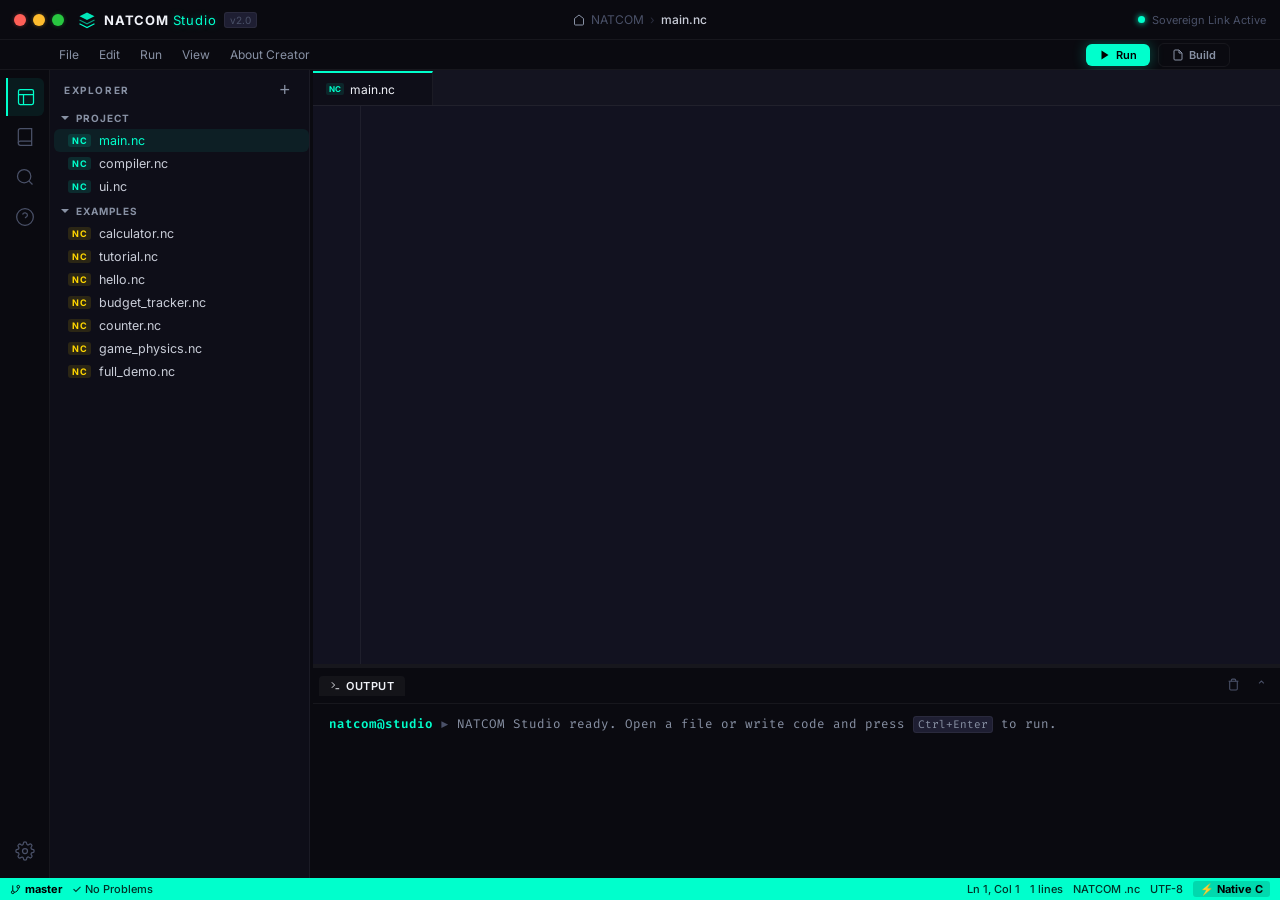
==== ui/index.html @ a671ecda "feat: bootstrapped IDE JS logic into ui.nc and moved error area to lower bottom" ====
<!DOCTYPE html>
<html lang="en">
<head>
    <meta charset="UTF-8">
    <meta name="viewport" content="width=device-width, initial-scale=1.0">
    <title>NATCOM Studio — Sovereign IDE</title>
    <link rel="preconnect" href="https://fonts.googleapis.com">
    <link href="https://fonts.googleapis.com/css2?family=Inter:wght@300;400;500;600;700;800&family=Fira+Code:wght@300;400;500;600&display=swap" rel="stylesheet">
    <link rel="stylesheet" href="style.css">
</head>
<body>

<!-- TITLE BAR -->
<div class="titlebar">
    <div class="titlebar-left">
        <div class="traffic-lights">
            <span class="tl tl-red"></span>
            <span class="tl tl-yellow"></span>
            <span class="tl tl-green"></span>
        </div>
        <div class="app-brand">
            <svg width="18" height="18" viewBox="0 0 24 24" fill="none">
                <path d="M12 2L2 7L12 12L22 7L12 2Z" fill="#00ffcc" opacity="0.9"/>
                <path d="M2 17L12 22L22 17" stroke="#00ffcc" stroke-width="1.5" fill="none"/>
                <path d="M2 12L12 17L22 12" stroke="#00ffcc" stroke-width="1.5" fill="none" opacity="0.6"/>
            </svg>
            <span class="brand-name">NATCOM <span class="brand-studio">Studio</span></span>
            <span class="brand-version">v2.0</span>
        </div>
    </div>
    <div class="titlebar-center">
        <div class="breadcrumb">
            <svg width="12" height="12" viewBox="0 0 24 24" fill="none" stroke="currentColor" stroke-width="2"><path d="M3 9l9-7 9 7v11a2 2 0 0 1-2 2H5a2 2 0 0 1-2-2z"/></svg>
            <span class="bc-root">NATCOM</span>
            <span class="bc-sep">›</span>
            <span class="bc-file" id="breadcrumb-file">main.nc</span>
        </div>
    </div>
    <div class="titlebar-right">
        <div class="sovereign-status">
            <div class="pulse-dot"></div>
            <span>Sovereign Link Active</span>
        </div>
    </div>
</div>

<!-- MENU BAR -->
<div class="menubar">
    <div class="menubar-left">
        <button class="menu-item" onclick="newFile()">File</button>
        <button class="menu-item">Edit</button>
        <button class="menu-item" onclick="runCode()">Run</button>
        <button class="menu-item">View</button>
        <button class="menu-item" onclick="window.open('about.html','_blank')">About Creator</button>
    </div>
    <div class="menubar-actions">
        <div class="error-badge" id="errorBadge" style="display:none">
            <svg width="12" height="12" viewBox="0 0 24 24" fill="#ff6b6b"><path d="M12 2L1 21h22L12 2zm0 3.5L20.5 19h-17L12 5.5zM11 10v4h2v-4h-2zm0 6v2h2v-2h-2z"/></svg>
            <span id="errorCount">0 errors</span>
        </div>
        <button class="run-btn" onclick="runCode()" id="runBtn">
            <svg width="12" height="12" viewBox="0 0 24 24" fill="currentColor"><path d="M5 3L19 12L5 21V3Z"/></svg>
            Run
        </button>
        <button class="build-btn" onclick="buildCode()" id="buildBtn">
            <svg width="12" height="12" viewBox="0 0 24 24" fill="none" stroke="currentColor" stroke-width="2"><path d="M14 2H6a2 2 0 0 0-2 2v16a2 2 0 0 0 2 2h12a2 2 0 0 0 2-2V8z"/><polyline points="14 2 14 8 20 8"/></svg>
            Build
        </button>
    </div>
</div>

<!-- MAIN LAYOUT -->
<div class="ide-layout">

    <!-- ACTIVITY BAR -->
    <div class="activity-bar">
        <button class="activity-btn active" id="act-explorer" onclick="switchActivity('explorer')" title="Explorer (Ctrl+B)">
            <svg width="20" height="20" viewBox="0 0 24 24" fill="none" stroke="currentColor" stroke-width="1.5"><rect x="3" y="3" width="18" height="18" rx="2"/><path d="M3 9h18M9 21V9"/></svg>
        </button>
        <button class="activity-btn" id="act-examples" onclick="switchActivity('examples')" title="Examples">
            <svg width="20" height="20" viewBox="0 0 24 24" fill="none" stroke="currentColor" stroke-width="1.5"><path d="M4 19.5A2.5 2.5 0 0 1 6.5 17H20"/><path d="M6.5 2H20v20H6.5A2.5 2.5 0 0 1 4 19.5v-15A2.5 2.5 0 0 1 6.5 2z"/></svg>
        </button>
        <button class="activity-btn" id="act-search" onclick="switchActivity('search')" title="Search">
            <svg width="20" height="20" viewBox="0 0 24 24" fill="none" stroke="currentColor" stroke-width="1.5"><circle cx="11" cy="11" r="8"/><path d="m21 21-4.35-4.35"/></svg>
        </button>
        <button class="activity-btn" id="act-cheatsheet" onclick="switchActivity('cheatsheet')" title="Language Reference">
            <svg width="20" height="20" viewBox="0 0 24 24" fill="none" stroke="currentColor" stroke-width="1.5"><circle cx="12" cy="12" r="10"/><path d="M9.09 9a3 3 0 0 1 5.83 1c0 2-3 3-3 3"/><line x1="12" y1="17" x2="12.01" y2="17"/></svg>
        </button>
        <div class="activity-spacer"></div>
        <button class="activity-btn" id="act-settings" onclick="switchActivity('settings')" title="Settings">
            <svg width="20" height="20" viewBox="0 0 24 24" fill="none" stroke="currentColor" stroke-width="1.5"><circle cx="12" cy="12" r="3"/><path d="M19.4 15a1.65 1.65 0 0 0 .33 1.82l.06.06a2 2 0 0 1-2.83 2.83l-.06-.06a1.65 1.65 0 0 0-1.82-.33 1.65 1.65 0 0 0-1 1.51V21a2 2 0 0 1-4 0v-.09A1.65 1.65 0 0 0 9 19.4a1.65 1.65 0 0 0-1.82.33l-.06.06a2 2 0 0 1-2.83-2.83l.06-.06A1.65 1.65 0 0 0 4.68 15a1.65 1.65 0 0 0-1.51-1H3a2 2 0 0 1 0-4h.09A1.65 1.65 0 0 0 4.6 9a1.65 1.65 0 0 0-.33-1.82l-.06-.06a2 2 0 0 1 2.83-2.83l.06.06A1.65 1.65 0 0 0 9 4.68a1.65 1.65 0 0 0 1-1.51V3a2 2 0 0 1 4 0v.09a1.65 1.65 0 0 0 1 1.51 1.65 1.65 0 0 0 1.82-.33l.06-.06a2 2 0 0 1 2.83 2.83l-.06.06A1.65 1.65 0 0 0 19.4 9a1.65 1.65 0 0 0 1.51 1H21a2 2 0 0 1 0 4h-.09a1.65 1.65 0 0 0-1.51 1z"/></svg>
        </button>
    </div>

    <!-- SIDEBAR -->
    <div class="sidebar" id="sidebar">

        <!-- EXPLORER -->
        <div class="panel active" id="panel-explorer">
            <div class="panel-header">
                <span>EXPLORER</span>
                <button class="panel-action" onclick="newFile()" title="New File">+</button>
            </div>
            <div class="file-tree">
                <div class="tree-section">
                    <div class="tree-section-header expanded" onclick="toggleSection(this)">
                        <svg class="chevron" width="10" height="10" viewBox="0 0 10 10" fill="currentColor"><path d="M3 1L7 5L3 9V1Z"/></svg>
                        PROJECT
                    </div>
                    <div class="tree-items" id="project-items">
                        <div class="tree-item active" onclick="loadBuiltin('main')" id="fi-main">
                            <span class="fi-icon nc-icon">NC</span> main.nc
                        </div>
                        <div class="tree-item" onclick="loadBuiltin('compiler')" id="fi-compiler">
                            <span class="fi-icon nc-icon">NC</span> compiler.nc
                        </div>
                        <div class="tree-item" onclick="loadBuiltin('ui')" id="fi-ui">
                            <span class="fi-icon nc-icon">NC</span> ui.nc
                        </div>
                    </div>
                </div>
                <div class="tree-section">
                    <div class="tree-section-header expanded" onclick="toggleSection(this)">
                        <svg class="chevron" width="10" height="10" viewBox="0 0 10 10" fill="currentColor"><path d="M3 1L7 5L3 9V1Z"/></svg>
                        EXAMPLES
                    </div>
                    <div class="tree-items">
                        <div class="tree-item" onclick="loadBuiltin('calculator')" id="fi-calculator">
                            <span class="fi-icon ex-icon">NC</span> calculator.nc
                        </div>
                        <div class="tree-item" onclick="loadBuiltin('tutorial')" id="fi-tutorial">
                            <span class="fi-icon ex-icon">NC</span> tutorial.nc
                        </div>
                        <div class="tree-item" onclick="loadBuiltin('hello')" id="fi-hello">
                            <span class="fi-icon ex-icon">NC</span> hello.nc
                        </div>
                        <div class="tree-item" onclick="loadBuiltin('budget')" id="fi-budget">
                            <span class="fi-icon ex-icon">NC</span> budget_tracker.nc
                        </div>
                        <div class="tree-item" onclick="loadBuiltin('counter')" id="fi-counter">
                            <span class="fi-icon ex-icon">NC</span> counter.nc
                        </div>
                        <div class="tree-item" onclick="loadBuiltin('physics')" id="fi-physics">
                            <span class="fi-icon ex-icon">NC</span> game_physics.nc
                        </div>
                        <div class="tree-item" onclick="loadBuiltin('fulldemo')" id="fi-fulldemo">
                            <span class="fi-icon ex-icon">NC</span> full_demo.nc
                        </div>
                    </div>
                </div>
            </div>
        </div>

        <!-- EXAMPLES -->
        <div class="panel" id="panel-examples">
            <div class="panel-header"><span>EXAMPLES</span></div>
            <div class="examples-list">
                <div class="ex-card" onclick="loadBuiltin('hello')">
                    <div class="ex-icon-wrap">👋</div>
                    <div><div class="ex-title">Hello World</div><div class="ex-desc">First NATCOM program</div></div>
                </div>
                <div class="ex-card" onclick="loadBuiltin('calculator')">
                    <div class="ex-icon-wrap">🧮</div>
                    <div><div class="ex-title">Calculator</div><div class="ex-desc">User input + all arithmetic</div></div>
                </div>
                <div class="ex-card" onclick="loadBuiltin('budget')">
                    <div class="ex-icon-wrap">💰</div>
                    <div><div class="ex-title">Budget Tracker</div><div class="ex-desc">Loops + conditionals</div></div>
                </div>
                <div class="ex-card" onclick="loadBuiltin('counter')">
                    <div class="ex-icon-wrap">🔢</div>
                    <div><div class="ex-title">Counter</div><div class="ex-desc">Repeat loops + increment</div></div>
                </div>
                <div class="ex-card" onclick="loadBuiltin('physics')">
                    <div class="ex-icon-wrap">🎮</div>
                    <div><div class="ex-title">Game Physics</div><div class="ex-desc">3D viewport + random</div></div>
                </div>
                <div class="ex-card" onclick="loadBuiltin('fulldemo')">
                    <div class="ex-icon-wrap">🚀</div>
                    <div><div class="ex-title">Full Demo</div><div class="ex-desc">Every NATCOM feature</div></div>
                </div>
            </div>
        </div>

        <!-- SEARCH -->
        <div class="panel" id="panel-search">
            <div class="panel-header"><span>SEARCH</span></div>
            <div style="padding:8px 12px;">
                <input type="text" class="search-input" placeholder="Search in all files..." id="searchInput" oninput="searchCode()">
            </div>
            <div id="search-results" class="search-results"></div>
        </div>

        <!-- CHEATSHEET / LANGUAGE REFERENCE -->
        <div class="panel" id="panel-cheatsheet">
            <div class="panel-header"><span>LANGUAGE REFERENCE</span></div>
            <div class="cheatsheet" id="cheatsheet">
                <div class="cs-section">
                    <div class="cs-title">📦 Variables</div>
                    <div class="cs-item" onclick="insertSnippet('Create a high speed integer named MyVar and set it to 0.')"><code>Create a high speed integer named X and set it to 0.</code></div>
                    <div class="cs-item" onclick="insertSnippet('Create a floating point variable named MyVar and set it to 0.0.')"><code>Create a floating point variable named X and set it to 0.0.</code></div>
                    <div class="cs-item" onclick="insertSnippet('Create a string named MyText and set it to &quot;Hello&quot;.')"><code>Create a string named X and set it to "Hello".</code></div>
                    <div class="cs-item" onclick="insertSnippet('Create a boolean named MyFlag and set it to true.')"><code>Create a boolean named X and set it to true.</code></div>
                    <div class="cs-item" onclick="insertSnippet('Set X to 42.')"><code>Set X to 42.</code></div>
                </div>
                <div class="cs-section">
                    <div class="cs-title">🎯 User Input</div>
                    <div class="cs-item" onclick="insertSnippet('Ask the user to enter a value for X.')"><code>Ask the user to enter a value for X.</code></div>
                    <div class="cs-item" onclick="insertSnippet('Ask the user for text named Name.')"><code>Ask the user for text named Name.</code></div>
                </div>
                <div class="cs-section">
                    <div class="cs-title">➕ Math</div>
                    <div class="cs-item" onclick="insertSnippet('Add 5 to X.')"><code>Add 5 to X.</code></div>
                    <div class="cs-item" onclick="insertSnippet('Subtract 3 from X.')"><code>Subtract 3 from X.</code></div>
                    <div class="cs-item" onclick="insertSnippet('Multiply X by 2.')"><code>Multiply X by 2.</code></div>
                    <div class="cs-item" onclick="insertSnippet('Divide X by 4.')"><code>Divide X by 4.</code></div>
                    <div class="cs-item" onclick="insertSnippet('Increment X.')"><code>Increment X.</code></div>
                    <div class="cs-item" onclick="insertSnippet('Decrement X.')"><code>Decrement X.</code></div>
                    <div class="cs-item" onclick="insertSnippet('Swap the values of X and Y.')"><code>Swap the values of X and Y.</code></div>
                </div>
                <div class="cs-section">
                    <div class="cs-title">🔢 Math Functions</div>
                    <div class="cs-item" onclick="insertSnippet('Set Result to the square root of X.')"><code>Set Result to the square root of X.</code></div>
                    <div class="cs-item" onclick="insertSnippet('Raise X to the power of Y.')"><code>Raise X to the power of Y.</code></div>
                    <div class="cs-item" onclick="insertSnippet('Set Result to the absolute value of X.')"><code>Set Result to the absolute value of X.</code></div>
                    <div class="cs-item" onclick="insertSnippet('Set Result to the maximum of A and B.')"><code>Set Result to the maximum of A and B.</code></div>
                    <div class="cs-item" onclick="insertSnippet('Set Result to the minimum of A and B.')"><code>Set Result to the minimum of A and B.</code></div>
                    <div class="cs-item" onclick="insertSnippet('Set Result to the floor of X.')"><code>Set Result to the floor of X.</code></div>
                    <div class="cs-item" onclick="insertSnippet('Set Result to the ceiling of X.')"><code>Set Result to the ceiling of X.</code></div>
                    <div class="cs-item" onclick="insertSnippet('Find the remainder of A divided by B and store in Result.')"><code>Find the remainder of A divided by B and store in Result.</code></div>
                    <div class="cs-item" onclick="insertSnippet('Generate a random number between 1 and 100 and store in Result.')"><code>Generate a random number between 1 and 100 and store in Result.</code></div>
                </div>
                <div class="cs-section">
                    <div class="cs-title">📤 Output</div>
                    <div class="cs-item" onclick="insertSnippet('Log the value of X.')"><code>Log the value of X.</code></div>
                    <div class="cs-item" onclick="insertSnippet('Display &quot;Hello World&quot;.')"><code>Display "Hello World".</code></div>
                    <div class="cs-item" onclick="insertSnippet('Display the values of X and Y.')"><code>Display the values of X and Y.</code></div>
                </div>
                <div class="cs-section">
                    <div class="cs-title">🔀 Conditions</div>
                    <div class="cs-item" onclick="insertSnippet('If the X is greater than Y, then:\n  Log the value of X.\nOtherwise:\n  Log the value of Y.')"><code>If the X is greater than Y, then: ... Otherwise: ...</code></div>
                </div>
                <div class="cs-section">
                    <div class="cs-title">🔁 Loops</div>
                    <div class="cs-item" onclick="insertSnippet('Begin the main simulation loop.\n  Increment X.\n  If the X is greater than 10, then:\n    Halt the simulation.\n  Otherwise:\n    Keep the simulation running.')"><code>Begin the main simulation loop. ... Halt the simulation.</code></div>
                    <div class="cs-item" onclick="insertSnippet('Repeat 10 times:\n  Increment X.\nDone.')"><code>Repeat 10 times: ... Done.</code></div>
                    <div class="cs-item" onclick="insertSnippet('Keep running while X is less than 10:\n  Increment X.\nStop the loop.')"><code>Keep running while X is less than 10: ...</code></div>
                </div>
            </div>
        </div>

        <!-- SETTINGS -->
        <div class="panel" id="panel-settings">
            <div class="panel-header"><span>SETTINGS</span></div>
            <div class="settings-list">
                <div class="setting-group">
                    <div class="sg-title">COMPILER</div>
                    <div class="setting-item"><span>Target</span>
                        <select class="setting-select" id="targetSelect" onchange="updateStatusTarget()">
                            <option value="c">Native C (-O3)</option>
                            <option value="js">JavaScript</option>
                        </select>
                    </div>
                </div>
                <div class="setting-group">
                    <div class="sg-title">EDITOR</div>
                    <div class="setting-item"><span>Font Size</span>
                        <input type="number" class="setting-input" value="14" min="10" max="24" onchange="setFontSize(this.value)">
                    </div>
                    <div class="setting-item"><span>Syntax Highlight</span>
                        <label class="toggle"><input type="checkbox" checked id="syntaxToggle" onchange="toggleSyntax(this)"><span class="slider"></span></label>
                    </div>
                    <div class="setting-item"><span>Error Squiggles</span>
                        <label class="toggle"><input type="checkbox" checked id="errorToggle"><span class="slider"></span></label>
                    </div>
                </div>
            </div>
        </div>
    </div>

    <!-- SIDEBAR RESIZE -->
    <div class="resize-handle" id="resizeHandle"></div>

    <!-- EDITOR AREA -->
    <div class="editor-area">

        <!-- TABS -->
        <div class="tab-bar" id="tabBar">
            <div class="tab active" id="tab-main" onclick="switchTab('main')">
                <span class="tab-icon nc-icon">NC</span>
                <span class="tab-name">main.nc</span>
                <span class="tab-dirty" id="dirty-main" style="display:none">●</span>
                <span class="tab-close" onclick="closeTab(event,'main')">×</span>
            </div>
        </div>

        <!-- EDITOR + HIGHLIGHT WRAPPER -->
        <div class="editor-wrapper" id="editorWrapper">
            <!-- Line numbers -->
            <div class="line-numbers" id="lineNumbers"></div>

            <!-- Error gutter -->
            <div class="error-gutter" id="errorGutter"></div>

            <!-- Highlight overlay (sits BEHIND textarea) -->
            <div class="highlight-host" id="highlightHost">
                <pre class="highlight-pre" id="highlightPre"></pre>
            </div>

            <!-- The actual textarea -->
            <textarea id="editor" class="editor" spellcheck="false"
                oninput="onEditorInput()"
                onkeydown="handleKey(event)"
                onscroll="syncScroll()"
                onclick="updateCursorStatus()"
                onkeyup="updateCursorStatus()"
            ></textarea>
        </div>

        <!-- TERMINAL RESIZE -->
        <div class="hresize-handle" id="hresizeHandle"></div>

        <!-- TERMINAL -->
        <div class="terminal-panel" id="terminalPanel">
            <div class="terminal-tabs">
                <div class="term-tab active">
                    <svg width="11" height="11" viewBox="0 0 24 24" fill="none" stroke="currentColor" stroke-width="2"><polyline points="4 17 10 11 4 5"/><line x1="12" y1="19" x2="20" y2="19"/></svg>
                    OUTPUT
                </div>
                <div class="term-tab" id="errTab" onclick="switchToErrorTab()" style="display:none">
                    <svg width="11" height="11" viewBox="0 0 24 24" fill="#ff6b6b"><path d="M12 2L1 21h22L12 2z"/></svg>
                    ERRORS
                </div>
                <div class="term-actions">
                    <button class="term-btn" onclick="clearTerminal()" title="Clear">
                        <svg width="13" height="13" viewBox="0 0 24 24" fill="none" stroke="currentColor" stroke-width="2"><polyline points="3 6 5 6 21 6"/><path d="M19 6v14a2 2 0 0 1-2 2H7a2 2 0 0 1-2-2V6m3 0V4a2 2 0 0 1 2-2h4a2 2 0 0 1 2 2v2"/></svg>
                    </button>
                    <button class="term-btn" onclick="toggleTerminal()" title="Toggle" id="termToggleBtn">⌃</button>
                </div>
            </div>
            <div id="terminal" class="terminal-body">
                <div class="term-line system">
                    <span class="term-prompt">natcom@studio</span><span class="term-arr">▶</span>
                    <span class="term-msg">NATCOM Studio ready. Open a file or write code and press <kbd>Ctrl+Enter</kbd> to run.</span>
                </div>
            </div>
        </div>
        
        <!-- ERROR PANEL (shows when errors detected) -->
        <div class="error-panel" id="errorPanel" style="display:none">
            <div class="ep-header">
                <svg width="14" height="14" viewBox="0 0 24 24" fill="#ff6b6b"><path d="M12 2L1 21h22L12 2zm0 3.5L20.5 19h-17L12 5.5zM11 10v4h2v-4h-2zm0 6v2h2v-2h-2z"/></svg>
                <span>PROBLEMS</span>
                <span id="ep-count" class="ep-count">0</span>
                <button class="ep-close" onclick="closeErrorPanel()">×</button>
            </div>
            <div class="ep-list" id="epList"></div>
        </div>
    </div>
</div>

<!-- STATUS BAR -->
<div class="statusbar">
    <div class="status-left">
        <span class="status-item status-branch">
            <svg width="11" height="11" viewBox="0 0 24 24" fill="none" stroke="currentColor" stroke-width="2"><line x1="6" y1="3" x2="6" y2="15"/><circle cx="18" cy="6" r="3"/><circle cx="6" cy="18" r="3"/><path d="M18 9a9 9 0 0 1-9 9"/></svg>
            master
        </span>
        <span class="status-item status-errors" id="statusErrors">✓ No Problems</span>
    </div>
    <div class="status-right">
        <span class="status-item" id="statusCursor">Ln 1, Col 1</span>
        <span class="status-item" id="statusLines">1 lines</span>
        <span class="status-item">NATCOM .nc</span>
        <span class="status-item">UTF-8</span>
        <span class="status-item status-target" id="statusTarget">⚡ Native C</span>
    </div>
</div>

<!-- NEW FILE MODAL -->
<div class="modal-overlay" id="newFileModal" style="display:none" onclick="closeNewFileModal(event)">
    <div class="modal" onclick="event.stopPropagation()">
        <h3>New NATCOM File</h3>
        <input type="text" id="newFileName" class="modal-input" placeholder="filename (without .nc)" autofocus>
        <div class="modal-actions">
            <button class="modal-btn secondary" onclick="document.getElementById('newFileModal').style.display='none'">Cancel</button>
            <button class="modal-btn primary" onclick="createNewFile()">Create .nc File</button>
        </div>
    </div>
</div>

<script src="script.js"></script>
</body>
</html>
---- ui/style.css ----
/* =====================================================================
   NATCOM STUDIO — Premium IDE Stylesheet v2.0
   Full VS Code / JetBrains inspired design
   ===================================================================== */
:root {
  --bg0:       #0a0a10;
  --bg1:       #0e0e18;
  --bg2:       #121220;
  --bg3:       #181828;
  --bg4:       #1e1e32;
  --bg-hover:  rgba(255,255,255,0.045);
  --bg-active: rgba(0,255,204,0.07);
  --bg-tab:    #141420;
  --bg-tab-a:  #0e0e18;

  --ac:        #00ffcc;
  --ac-dim:    rgba(0,255,204,0.12);
  --ac-glow:   rgba(0,255,204,0.3);
  --ac2:       #7c6af7;
  --ac3:       #f7a06a;
  --ac-red:    #ff6b6b;
  --ac-yellow: #ffd700;

  --tx0: #f0f2f8;
  --tx1: #c9cdd8;
  --tx2: #8891a4;
  --tx3: #4a5168;
  --tx4: #2a2d3e;

  /* Syntax */
  --sy-kw:   #c792ea;
  --sy-str:  #c3e88d;
  --sy-num:  #f78c6c;
  --sy-cmt:  #4a5568;
  --sy-fn:   #82aaff;
  --sy-var:  #eeffff;
  --sy-op:   #89ddff;
  --sy-bool: #ff9cac;
  --sy-io:   #ffd700;
  --sy-err:  rgba(255,80,80,0.15);
  --sy-warn: rgba(255,200,0,0.12);

  --border:   rgba(255,255,255,0.055);
  --border-a: rgba(0,255,204,0.28);
  --radius:   6px;
  --font-ui:  'Inter', -apple-system, sans-serif;
  --font-code:'Fira Code', 'Consolas', monospace;

  --titlebar-h: 40px;
  --menubar-h:  30px;
  --activity-w: 50px;
  --sidebar-w:  260px;
  --statusbar-h:22px;
  --tab-h:      36px;
  --terminal-h: 210px;
}

*, *::before, *::after { box-sizing: border-box; margin: 0; padding: 0; }
html, body { height: 100%; overflow: hidden; background: var(--bg0); color: var(--tx1); font-family: var(--font-ui); font-size: 13px; -webkit-font-smoothing: antialiased; }

/* ======================== TITLE BAR ======================== */
.titlebar {
  height: var(--titlebar-h); background: var(--bg0);
  border-bottom: 1px solid var(--border);
  display: flex; align-items: center; justify-content: space-between;
  padding: 0 14px; user-select: none; flex-shrink: 0; position: relative; z-index: 100;
}
.titlebar-left  { display: flex; align-items: center; gap: 14px; }
.titlebar-center{ position: absolute; left: 50%; transform: translateX(-50%); }
.titlebar-right { display: flex; align-items: center; gap: 8px; }

.traffic-lights { display: flex; gap: 7px; }
.tl { width: 12px; height: 12px; border-radius: 50%; cursor: pointer; transition: filter .2s; }
.tl:hover { filter: brightness(1.4) saturate(1.2); }
.tl-red    { background: #ff5f57; box-shadow: 0 0 4px #ff5f5760; }
.tl-yellow { background: #febc2e; box-shadow: 0 0 4px #febc2e60; }
.tl-green  { background: #28c840; box-shadow: 0 0 4px #28c84060; }

.app-brand { display: flex; align-items: center; gap: 8px; }
.brand-name { font-size: 13px; font-weight: 700; letter-spacing: .8px; color: var(--tx0); }
.brand-studio { color: var(--ac); font-weight: 400; text-shadow: 0 0 10px var(--ac-glow); }
.brand-version { font-size: 10px; color: var(--tx3); background: var(--bg4); border: 1px solid var(--border); border-radius: 3px; padding: 1px 5px; }

.breadcrumb { display: flex; align-items: center; gap: 6px; font-size: 12px; color: var(--tx2); }
.bc-root { color: var(--tx3); }
.bc-sep  { color: var(--tx4); }
.bc-file { color: var(--tx1); font-weight: 500; }

.sovereign-status { display: flex; align-items: center; gap: 7px; font-size: 11px; color: var(--tx3); }
.pulse-dot { width: 7px; height: 7px; background: var(--ac); border-radius: 50%; box-shadow: 0 0 6px var(--ac); animation: pulse 2s ease-in-out infinite; }
@keyframes pulse { 0%,100%{ opacity:.4; } 50%{ opacity:1; } }

/* ======================== MENU BAR ======================== */
.menubar {
  height: var(--menubar-h); background: var(--bg0);
  border-bottom: 1px solid var(--border);
  display: flex; align-items: center; justify-content: space-between;
  padding: 0 var(--activity-w); flex-shrink: 0;
}
.menubar-left { display: flex; gap: 2px; }
.menu-item { background: none; border: none; color: var(--tx2); font-family: var(--font-ui); font-size: 12px; padding: 3px 9px; border-radius: 4px; cursor: pointer; transition: .12s; }
.menu-item:hover { background: var(--bg-hover); color: var(--tx0); }

.menubar-actions { display: flex; align-items: center; gap: 8px; }

.error-badge { display: flex; align-items: center; gap: 5px; font-size: 11px; color: var(--ac-red); background: rgba(255,107,107,0.1); border: 1px solid rgba(255,107,107,0.25); border-radius: var(--radius); padding: 2px 8px; cursor: pointer; }

.run-btn, .build-btn { display: flex; align-items: center; gap: 5px; border: none; border-radius: var(--radius); font-family: var(--font-ui); font-size: 11px; font-weight: 600; padding: 4px 13px; cursor: pointer; transition: all .18s; }
.run-btn { background: var(--ac); color: #000; box-shadow: 0 0 14px var(--ac-glow); }
.run-btn:hover { box-shadow: 0 0 24px var(--ac-glow); transform: translateY(-1px); }
.run-btn:active { transform: translateY(0); }
.run-btn.loading { opacity: .55; pointer-events: none; }
.build-btn { background: transparent; color: var(--tx2); border: 1px solid var(--border); }
.build-btn:hover { border-color: var(--border-a); color: var(--ac); }

/* ======================== IDE LAYOUT ======================== */
.ide-layout { display: flex; height: calc(100vh - var(--titlebar-h) - var(--menubar-h) - var(--statusbar-h)); overflow: hidden; }

/* ======================== ACTIVITY BAR ======================== */
.activity-bar {
  width: var(--activity-w); background: var(--bg0); border-right: 1px solid var(--border);
  display: flex; flex-direction: column; align-items: center;
  padding: 8px 0; gap: 2px; flex-shrink: 0;
}
.activity-btn { width: 38px; height: 38px; background: none; border: none; cursor: pointer; color: var(--tx3); border-radius: var(--radius); display: flex; align-items: center; justify-content: center; transition: .14s; position: relative; }
.activity-btn:hover { color: var(--tx1); background: var(--bg-hover); }
.activity-btn.active { color: var(--ac); background: var(--bg-active); border-left: 2px solid var(--ac); border-radius: 0 var(--radius) var(--radius) 0; }
.activity-spacer { flex: 1; }

/* ======================== SIDEBAR ======================== */
.sidebar { width: var(--sidebar-w); background: var(--bg1); border-right: 1px solid var(--border); display: flex; flex-direction: column; overflow: hidden; flex-shrink: 0; }
.panel { display: none; flex-direction: column; flex: 1; overflow: hidden; }
.panel.active { display: flex; }
.panel-header { padding: 10px 14px 7px; display: flex; align-items: center; justify-content: space-between; font-size: 10px; font-weight: 700; letter-spacing: 1.6px; color: var(--tx2); text-transform: uppercase; flex-shrink: 0; }
.panel-action { background: none; border: none; color: var(--tx2); cursor: pointer; font-size: 18px; line-height: 1; padding: 1px 5px; border-radius: 3px; transition: .14s; }
.panel-action:hover { background: var(--bg-hover); color: var(--ac); }

/* FILE TREE */
.file-tree { flex: 1; overflow-y: auto; padding-bottom: 12px; }
.file-tree::-webkit-scrollbar { width: 3px; }
.file-tree::-webkit-scrollbar-thumb { background: var(--border); border-radius: 2px; }
.tree-section { margin-bottom: 2px; }
.tree-section-header { display: flex; align-items: center; gap: 6px; padding: 5px 10px; font-size: 10px; font-weight: 700; letter-spacing: 1px; color: var(--tx2); cursor: pointer; text-transform: uppercase; user-select: none; }
.tree-section-header:hover { color: var(--tx1); }
.chevron { transition: transform .15s; flex-shrink: 0; }
.tree-section-header.expanded .chevron { transform: rotate(90deg); }
.tree-items { padding-left: 4px; }
.tree-item { display: flex; align-items: center; gap: 8px; padding: 4px 14px; border-radius: var(--radius); cursor: pointer; font-size: 12.5px; color: var(--tx1); transition: all .1s; white-space: nowrap; overflow: hidden; text-overflow: ellipsis; }
.tree-item:hover { background: var(--bg-hover); }
.tree-item.active { background: var(--bg-active); color: var(--ac); }
.fi-icon { font-size: 9px; font-weight: 700; letter-spacing: .5px; padding: 1px 4px; border-radius: 3px; flex-shrink: 0; font-family: var(--font-ui); }
.nc-icon  { background: rgba(0,255,204,0.12); color: var(--ac); }
.ex-icon  { background: rgba(255,208,0,0.12);  color: var(--ac-yellow); }

/* EXAMPLES */
.examples-list { padding: 8px 10px; display: flex; flex-direction: column; gap: 5px; overflow-y: auto; }
.ex-card { display: flex; align-items: center; gap: 10px; background: var(--bg3); border: 1px solid var(--border); border-radius: var(--radius); padding: 9px 12px; cursor: pointer; transition: all .15s; }
.ex-card:hover { border-color: var(--border-a); background: var(--bg-active); }
.ex-icon-wrap { font-size: 20px; flex-shrink: 0; }
.ex-title { font-size: 12px; font-weight: 600; color: var(--tx0); }
.ex-desc  { font-size: 11px; color: var(--tx2); margin-top: 1px; }

/* SEARCH */
.search-input { width: 100%; background: var(--bg2); border: 1px solid var(--border); border-radius: var(--radius); color: var(--tx1); font-size: 12px; font-family: var(--font-ui); padding: 6px 10px; outline: none; transition: .18s; }
.search-input:focus { border-color: var(--border-a); }
.search-results { flex: 1; overflow-y: auto; padding: 4px 0; }
.sr-item { padding: 5px 14px; cursor: pointer; font-family: var(--font-code); font-size: 11px; color: var(--tx2); transition: .1s; }
.sr-item:hover { background: var(--bg-hover); color: var(--tx1); }
.sr-file { color: var(--ac2); font-size: 10px; margin-bottom: 1px; }
.sr-hl { color: var(--ac); }

/* CHEATSHEET */
.cheatsheet { flex: 1; overflow-y: auto; padding: 8px 10px 16px; }
.cheatsheet::-webkit-scrollbar { width: 3px; }
.cheatsheet::-webkit-scrollbar-thumb { background: var(--border); }
.cs-section { margin-bottom: 12px; }
.cs-title { font-size: 10px; font-weight: 700; letter-spacing: 1px; color: var(--tx2); text-transform: uppercase; padding: 6px 4px 4px; border-bottom: 1px solid var(--border); margin-bottom: 4px; }
.cs-item { padding: 5px 6px; border-radius: 4px; cursor: pointer; transition: .12s; }
.cs-item:hover { background: var(--bg-active); }
.cs-item code { font-family: var(--font-code); font-size: 10.5px; color: var(--sy-kw); display: block; white-space: nowrap; overflow: hidden; text-overflow: ellipsis; }

/* SETTINGS */
.settings-list { padding: 10px; overflow-y: auto; display: flex; flex-direction: column; gap: 10px; }
.setting-group { background: var(--bg3); border: 1px solid var(--border); border-radius: var(--radius); overflow: hidden; }
.sg-title { padding: 7px 12px; font-size: 10px; font-weight: 700; letter-spacing: 1px; color: var(--tx2); border-bottom: 1px solid var(--border); text-transform: uppercase; }
.setting-item { display: flex; align-items: center; justify-content: space-between; padding: 7px 12px; border-bottom: 1px solid var(--border); font-size: 12px; color: var(--tx1); }
.setting-item:last-child { border-bottom: none; }
.setting-select { background: var(--bg1); border: 1px solid var(--border); border-radius: 4px; color: var(--tx1); font-size: 11px; padding: 3px 6px; outline: none; cursor: pointer; }
.setting-input  { width: 56px; background: var(--bg1); border: 1px solid var(--border); border-radius: 4px; color: var(--tx1); font-size: 11px; padding: 3px 6px; outline: none; text-align: center; }
.toggle { position: relative; display: inline-block; width: 34px; height: 18px; }
.toggle input { opacity: 0; width: 0; height: 0; }
.slider { position: absolute; inset: 0; background: var(--bg1); border-radius: 18px; border: 1px solid var(--border); cursor: pointer; transition: .18s; }
.slider:before { content: ''; position: absolute; width: 12px; height: 12px; background: var(--tx3); border-radius: 50%; bottom: 2px; left: 2px; transition: .18s; }
.toggle input:checked + .slider { background: var(--ac-dim); border-color: var(--border-a); }
.toggle input:checked + .slider:before { transform: translateX(16px); background: var(--ac); }

/* ======================== RESIZE HANDLES ======================== */
.resize-handle  { width: 3px; background: transparent; cursor: col-resize; flex-shrink: 0; transition: background .15s; }
.resize-handle:hover, .resize-handle.resizing { background: var(--ac); }
.hresize-handle { height: 4px; background: var(--border); cursor: row-resize; flex-shrink: 0; transition: background .15s; }
.hresize-handle:hover, .hresize-handle.resizing { background: var(--ac); }

/* ======================== EDITOR AREA ======================== */
.editor-area { flex: 1; display: flex; flex-direction: column; overflow: hidden; min-width: 0; }

/* TABS */
.tab-bar { height: var(--tab-h); background: var(--bg-tab); border-bottom: 1px solid var(--border); display: flex; align-items: flex-end; overflow-x: auto; flex-shrink: 0; }
.tab-bar::-webkit-scrollbar { height: 2px; }
.tab-bar::-webkit-scrollbar-thumb { background: var(--border); }
.tab { height: 34px; display: flex; align-items: center; gap: 6px; padding: 0 13px; font-size: 12px; color: var(--tx2); border-right: 1px solid var(--border); cursor: pointer; background: var(--bg-tab); flex-shrink: 0; transition: .1s; border-top: 2px solid transparent; white-space: nowrap; }
.tab:hover  { color: var(--tx1); background: var(--bg-hover); }
.tab.active { background: var(--bg-tab-a); color: var(--tx0); border-top-color: var(--ac); }
.tab-icon   { font-family: var(--font-ui); font-size: 8px; font-weight: 700; padding: 1px 3px; border-radius: 2px; flex-shrink: 0; }
.tab .nc-icon { background: rgba(0,255,204,0.1); color: var(--ac); }
.tab-name   { font-size: 12px; }
.tab-dirty  { color: var(--ac-yellow); font-size: 14px; }
.tab-close  { opacity: 0; font-size: 14px; line-height: 1; padding: 1px 3px; border-radius: 3px; transition: .1s; margin-left: 3px; }
.tab:hover .tab-close { opacity: .55; }
.tab-close:hover { opacity: 1 !important; background: rgba(255,255,255,0.1); }

/* EDITOR WRAPPER */
.editor-wrapper { flex: 1; display: flex; overflow: hidden; position: relative; background: var(--bg2); }

.line-numbers { width: 48px; padding: 14px 8px 14px 0; text-align: right; font-family: var(--font-code); font-size: 13px; line-height: 1.65; color: var(--tx3); background: var(--bg2); border-right: 1px solid var(--border); user-select: none; overflow: hidden; flex-shrink: 0; transition: color .1s; }
.line-numbers .ln-err  { color: var(--ac-red); }
.line-numbers .ln-warn { color: var(--ac-yellow); }

.error-gutter { width: 16px; background: var(--bg2); flex-shrink: 0; position: relative; overflow: hidden; }
.eg-dot { position: absolute; right: 3px; width: 8px; height: 8px; border-radius: 50%; transform: translateY(-50%); }
.eg-dot.error { background: var(--ac-red); box-shadow: 0 0 4px var(--ac-red); }
.eg-dot.warn  { background: var(--ac-yellow); box-shadow: 0 0 4px var(--ac-yellow); }

/* SYNTAX HIGHLIGHT OVERLAY */
.highlight-host { position: absolute; top: 0; left: 64px; right: 0; bottom: 0; pointer-events: none; overflow: hidden; }
.highlight-pre { font-family: var(--font-code); font-size: 14px; line-height: 1.65; padding: 14px 16px; margin: 0; white-space: pre; word-wrap: normal; color: transparent; /* text is invisible — only backgrounds/spans show */ }
.highlight-pre .kw   { color: var(--sy-kw); }
.highlight-pre .str  { color: var(--sy-str); }
.highlight-pre .num  { color: var(--sy-num); }
.highlight-pre .cmt  { color: var(--sy-cmt); font-style: italic; }
.highlight-pre .io   { color: var(--sy-io); font-weight: 500; }
.highlight-pre .fn   { color: var(--sy-fn); }
.highlight-pre .bool { color: var(--sy-bool); }
.highlight-pre .op   { color: var(--sy-op); }
.highlight-pre .err-line  { background: var(--sy-err); display: block; width: 100%; text-decoration: underline wavy var(--ac-red); text-decoration-skip-ink: none; }
.highlight-pre .warn-line { background: var(--sy-warn); display: block; width: 100%; text-decoration: underline wavy var(--ac-yellow); text-decoration-skip-ink: none; }

/* TEXTAREA */
.editor {
  flex: 1; background: transparent; border: none; outline: none; resize: none;
  color: var(--tx1); caret-color: var(--ac);
  font-family: var(--font-code); font-size: 14px; line-height: 1.65;
  padding: 14px 16px; margin: 0; white-space: pre; overflow: auto;
  box-sizing: border-box; -webkit-font-smoothing: antialiased; text-rendering: optimizeLegibility;
  tab-size: 4;
  position: absolute; top: 0; left: 64px; right: 0; bottom: 0;
  z-index: 2; /* on top of highlight layer */
  scrollbar-width: thin; scrollbar-color: #2a2a44 transparent;
}
.editor::-webkit-scrollbar { width: 8px; height: 8px; }
.editor::-webkit-scrollbar-track { background: transparent; }
.editor::-webkit-scrollbar-thumb { background: #2a2a44; border-radius: 4px; }
.editor::-webkit-scrollbar-thumb:hover { background: #3a3a60; }

/* ======================== ERROR PANEL ======================== */
.error-panel { background: var(--bg1); border-top: 1px solid rgba(255,107,107,0.2); flex-shrink: 0; max-height: 140px; overflow-y: auto; }
.ep-header { display: flex; align-items: center; gap: 8px; padding: 7px 14px; font-size: 11px; font-weight: 600; letter-spacing: .8px; color: var(--tx2); text-transform: uppercase; border-bottom: 1px solid var(--border); position: sticky; top: 0; background: var(--bg1); z-index: 1; }
.ep-count { background: var(--ac-red); color: #fff; font-size: 10px; font-weight: 700; padding: 1px 6px; border-radius: 10px; margin-left: 2px; }
.ep-close { background: none; border: none; color: var(--tx2); cursor: pointer; font-size: 16px; margin-left: auto; padding: 1px 5px; border-radius: 3px; transition: .1s; }
.ep-close:hover { background: var(--bg-hover); color: var(--tx0); }
.ep-list { padding: 4px 0; }
.ep-item { display: flex; align-items: flex-start; gap: 10px; padding: 5px 14px; cursor: pointer; transition: .1s; border-bottom: 1px solid var(--border); }
.ep-item:last-child { border-bottom: none; }
.ep-item:hover { background: var(--bg-hover); }
.ep-icon-err  { color: var(--ac-red);    flex-shrink: 0; margin-top: 1px; }
.ep-icon-warn { color: var(--ac-yellow); flex-shrink: 0; margin-top: 1px; }
.ep-line { font-size: 11px; color: var(--tx2); flex-shrink: 0; font-family: var(--font-code); }
.ep-msg  { font-size: 12px; color: var(--tx1); flex: 1; }
.ep-fix  { font-size: 11px; color: var(--ac); cursor: pointer; white-space: nowrap; }
.ep-fix:hover { text-decoration: underline; }
.ep-suggestion { font-size: 11px; color: var(--ac2); margin-top: 2px; }

/* ======================== TERMINAL ======================== */
.terminal-panel { height: var(--terminal-h); display: flex; flex-direction: column; background: #0a0a10; flex-shrink: 0; overflow: hidden; transition: height .2s ease; }
.terminal-panel.collapsed { height: 36px; }

.terminal-tabs { height: 36px; display: flex; align-items: center; border-bottom: 1px solid var(--border); padding: 0 6px; gap: 2px; flex-shrink: 0; }
.term-tab { display: flex; align-items: center; gap: 5px; padding: 3px 11px; font-size: 11px; font-weight: 600; color: var(--tx2); letter-spacing: .5px; cursor: pointer; border-radius: 4px 4px 0 0; transition: .1s; user-select: none; }
.term-tab.active { color: var(--tx0); background: rgba(255,255,255,0.04); }
.term-tab:hover  { color: var(--tx1); }
.term-actions { margin-left: auto; display: flex; gap: 2px; }
.term-btn { background: none; border: none; color: var(--tx3); cursor: pointer; padding: 4px 7px; border-radius: 4px; font-size: 13px; transition: .14s; }
.term-btn:hover { background: var(--bg-hover); color: var(--tx1); }

.terminal-body { flex: 1; overflow-y: auto; padding: 10px 16px; font-family: var(--font-code); font-size: 12.5px; line-height: 1.7; scrollbar-width: thin; scrollbar-color: #2a2a44 transparent; }
.terminal-body::-webkit-scrollbar { width: 5px; }
.terminal-body::-webkit-scrollbar-thumb { background: #2a2a44; border-radius: 3px; }

.term-line { display: flex; gap: 8px; animation: fadeUp .18s ease forwards; }
@keyframes fadeUp { from{opacity:0;transform:translateY(3px);}to{opacity:1;transform:none;} }
.term-prompt { color: var(--ac); font-weight: 600; flex-shrink: 0; }
.term-arr    { color: var(--tx3); flex-shrink: 0; }
.term-msg    { white-space: pre-wrap; word-break: break-all; }
.term-line.system   .term-msg { color: var(--tx2); }
.term-line.success  .term-msg { color: var(--ac); }
.term-line.error    .term-msg { color: var(--ac-red); }
.term-line.warn     .term-msg { color: var(--ac-yellow); }
.term-line.output   .term-msg { color: var(--tx0); }
.term-line.compiler .term-msg { color: var(--sy-fn); }
.term-line.input    .term-msg { color: var(--sy-io); }
kbd { background: var(--bg4); border: 1px solid var(--border); border-radius: 3px; padding: 0 4px; font-family: var(--font-code); font-size: 11px; }

/* ======================== STATUS BAR ======================== */
.statusbar { height: var(--statusbar-h); background: var(--ac); color: #000; display: flex; align-items: center; justify-content: space-between; padding: 0 10px; font-size: 11px; font-weight: 500; flex-shrink: 0; }
.status-left, .status-right { display: flex; align-items: center; gap: 10px; }
.status-item { display: flex; align-items: center; gap: 4px; opacity: .8; cursor: default; transition: opacity .1s; }
.status-item:hover { opacity: 1; }
.status-branch { font-weight: 700; opacity: 1; }
.status-target { font-weight: 700; opacity: 1; background: rgba(0,0,0,.15); padding: 1px 7px; border-radius: 3px; }
.status-errors.has-error { color: #ff0000; font-weight: 700; }

/* ======================== MODAL ======================== */
.modal-overlay { position: fixed; inset: 0; background: rgba(0,0,0,.55); display: flex; align-items: center; justify-content: center; z-index: 999; backdrop-filter: blur(4px); }
.modal { background: var(--bg3); border: 1px solid var(--border); border-radius: 10px; padding: 22px; width: 360px; box-shadow: 0 24px 60px rgba(0,0,0,.6); }
.modal h3 { font-size: 14px; font-weight: 700; color: var(--tx0); margin-bottom: 14px; }
.modal-input { width: 100%; background: var(--bg1); border: 1px solid var(--border); border-radius: var(--radius); color: var(--tx1); font-size: 13px; font-family: var(--font-code); padding: 8px 11px; outline: none; transition: .18s; margin-bottom: 14px; }
.modal-input:focus { border-color: var(--border-a); }
.modal-actions { display: flex; gap: 8px; justify-content: flex-end; }
.modal-btn { padding: 6px 16px; border-radius: var(--radius); border: none; font-family: var(--font-ui); font-size: 12px; cursor: pointer; transition: .15s; }
.modal-btn.primary   { background: var(--ac); color: #000; font-weight: 600; }
.modal-btn.primary:hover { box-shadow: 0 0 14px var(--ac-glow); }
.modal-btn.secondary { background: var(--bg-hover); color: var(--tx2); border: 1px solid var(--border); }
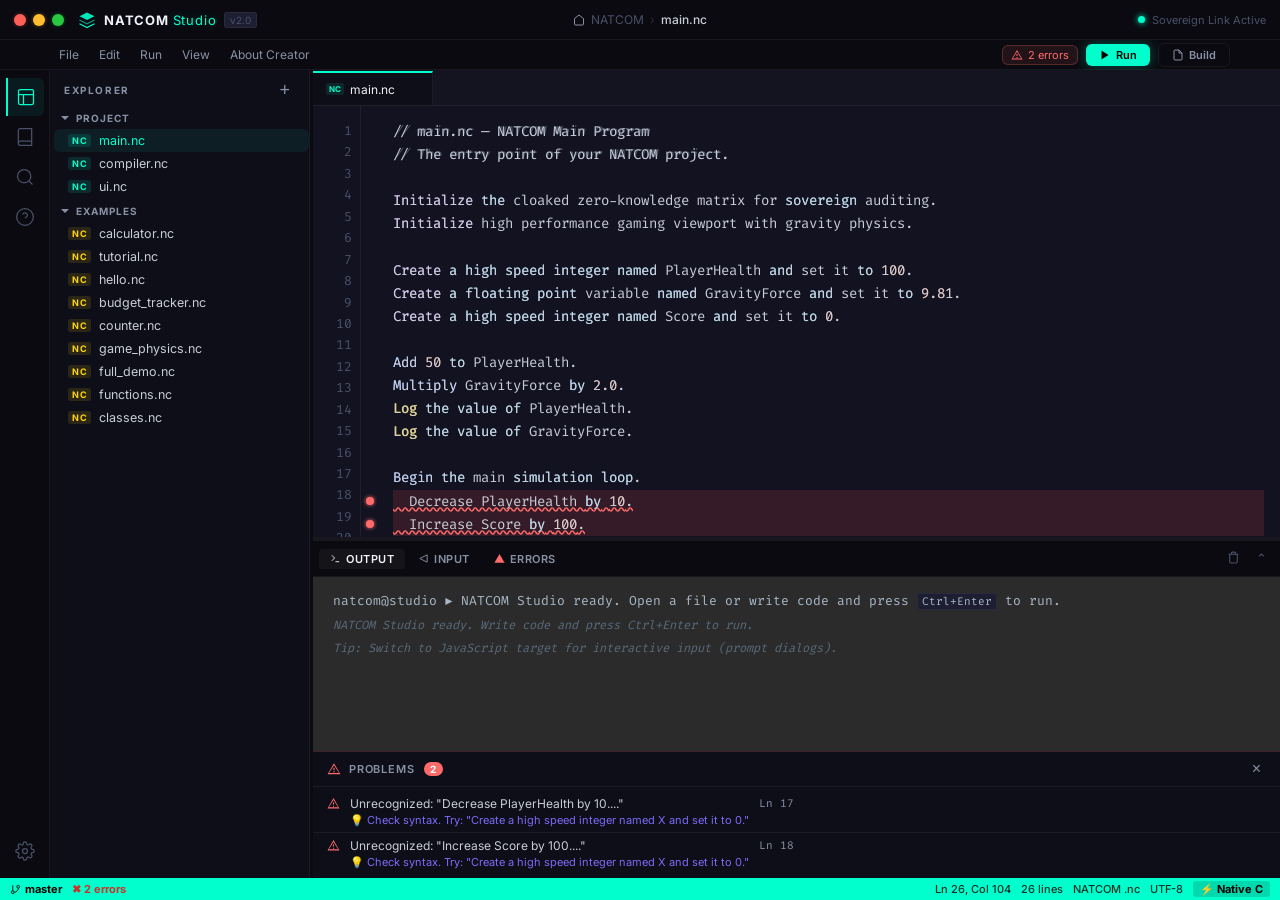
==== commit a534a2e1: "feat: v2.1 — 4-letter cheat codes, hidden easter eggs, clean terminal output, OOP support, Firebase " ====
--- a/ui/index.html
+++ b/ui/index.html
@@ -146,6 +146,12 @@
                         <div class="tree-item" onclick="loadBuiltin('fulldemo')" id="fi-fulldemo">
                             <span class="fi-icon ex-icon">NC</span> full_demo.nc
                         </div>
+                        <div class="tree-item" onclick="loadBuiltin('functions')" id="fi-functions">
+                            <span class="fi-icon ex-icon">NC</span> functions.nc
+                        </div>
+                        <div class="tree-item" onclick="loadBuiltin('classes')" id="fi-classes">
+                            <span class="fi-icon ex-icon">NC</span> classes.nc
+                        </div>
                     </div>
                 </div>
             </div>
@@ -178,6 +184,14 @@
                 <div class="ex-card" onclick="loadBuiltin('fulldemo')">
                     <div class="ex-icon-wrap">🚀</div>
                     <div><div class="ex-title">Full Demo</div><div class="ex-desc">Every NATCOM feature</div></div>
+                </div>
+                <div class="ex-card" onclick="loadBuiltin('functions')">
+                    <div class="ex-icon-wrap">⚙️</div>
+                    <div><div class="ex-title">Functions</div><div class="ex-desc">Define &amp; call functions</div></div>
+                </div>
+                <div class="ex-card" onclick="loadBuiltin('classes')">
+                    <div class="ex-icon-wrap">🏗️</div>
+                    <div><div class="ex-title">Classes &amp; OOP</div><div class="ex-desc">Classes &amp; objects in English</div></div>
                 </div>
             </div>
         </div>
@@ -245,6 +259,18 @@
                     <div class="cs-item" onclick="insertSnippet('Begin the main simulation loop.\n  Increment X.\n  If the X is greater than 10, then:\n    Halt the simulation.\n  Otherwise:\n    Keep the simulation running.')"><code>Begin the main simulation loop. ... Halt the simulation.</code></div>
                     <div class="cs-item" onclick="insertSnippet('Repeat 10 times:\n  Increment X.\nDone.')"><code>Repeat 10 times: ... Done.</code></div>
                     <div class="cs-item" onclick="insertSnippet('Keep running while X is less than 10:\n  Increment X.\nStop the loop.')"><code>Keep running while X is less than 10: ...</code></div>
+                </div>
+                <div class="cs-section">
+                    <div class="cs-title">⚙️ Functions</div>
+                    <div class="cs-item" onclick="insertSnippet('Define a function named MyFunc:\n  Display &quot;Hello from function!&quot;.\nEnd function.')"><code>Define a function named F: ... End function.</code></div>
+                    <div class="cs-item" onclick="insertSnippet('Define a function named MyFunc with arguments A, B:\n  Add A to B.\n  Log the value of B.\nEnd function.')"><code>Define a function named F with arguments A, B:</code></div>
+                    <div class="cs-item" onclick="insertSnippet('Call function MyFunc.')"><code>Call function F.</code></div>
+                    <div class="cs-item" onclick="insertSnippet('Call function MyFunc with arguments X, Y.')"><code>Call function F with arguments X, Y.</code></div>
+                </div>
+                <div class="cs-section">
+                    <div class="cs-title">🏗️ Classes &amp; OOP</div>
+                    <div class="cs-item" onclick="insertSnippet('Define a class named MyClass:\n  Create a floating point variable named Speed and set it to 0.\nEnd class.')"><code>Define a class named C: ... End class.</code></div>
+                    <div class="cs-item" onclick="insertSnippet('Create an object of class MyClass named Obj.')"><code>Create an object of class C named Obj.</code></div>
                 </div>
             </div>
         </div>
@@ -323,9 +349,13 @@
         <!-- TERMINAL -->
         <div class="terminal-panel" id="terminalPanel">
             <div class="terminal-tabs">
-                <div class="term-tab active">
+                <div class="term-tab active" id="tabOutput" onclick="switchTermTab('output')">
                     <svg width="11" height="11" viewBox="0 0 24 24" fill="none" stroke="currentColor" stroke-width="2"><polyline points="4 17 10 11 4 5"/><line x1="12" y1="19" x2="20" y2="19"/></svg>
                     OUTPUT
+                </div>
+                <div class="term-tab" id="tabInput" onclick="switchTermTab('input')">
+                    <svg width="11" height="11" viewBox="0 0 24 24" fill="none" stroke="currentColor" stroke-width="2"><path d="M20 4L4 12L20 20V4Z"/></svg>
+                    INPUT
                 </div>
                 <div class="term-tab" id="errTab" onclick="switchToErrorTab()" style="display:none">
                     <svg width="11" height="11" viewBox="0 0 24 24" fill="#ff6b6b"><path d="M12 2L1 21h22L12 2z"/></svg>
@@ -338,11 +368,16 @@
                     <button class="term-btn" onclick="toggleTerminal()" title="Toggle" id="termToggleBtn">⌃</button>
                 </div>
             </div>
+            
             <div id="terminal" class="terminal-body">
                 <div class="term-line system">
                     <span class="term-prompt">natcom@studio</span><span class="term-arr">▶</span>
                     <span class="term-msg">NATCOM Studio ready. Open a file or write code and press <kbd>Ctrl+Enter</kbd> to run.</span>
                 </div>
+            </div>
+
+            <div id="terminalInputArea" class="terminal-body" style="display:none; padding: 0;">
+                <textarea id="stdinInput" placeholder="Enter standard input (stdin) here before clicking Run..." spellcheck="false" style="width: 100%; height: 100%; border: none; outline: none; resize: none; background: #2B2B2B; color: #A9B7C6; padding: 12px 20px; font-family: 'JetBrains Mono', 'Fira Code', 'Consolas', monospace; font-size: 13px; line-height: 1.6; scrollbar-width: thin; scrollbar-color: #4D4D4D transparent;"></textarea>
             </div>
         </div>
         
@@ -392,3 +427,7 @@
 <script src="script.js"></script>
 </body>
 </html>
+
+
+
+
--- a/ui/style.css
+++ b/ui/style.css
@@ -291,22 +291,42 @@
 .term-btn { background: none; border: none; color: var(--tx3); cursor: pointer; padding: 4px 7px; border-radius: 4px; font-size: 13px; transition: .14s; }
 .term-btn:hover { background: var(--bg-hover); color: var(--tx1); }
 
-.terminal-body { flex: 1; overflow-y: auto; padding: 10px 16px; font-family: var(--font-code); font-size: 12.5px; line-height: 1.7; scrollbar-width: thin; scrollbar-color: #2a2a44 transparent; }
-.terminal-body::-webkit-scrollbar { width: 5px; }
-.terminal-body::-webkit-scrollbar-thumb { background: #2a2a44; border-radius: 3px; }
-
-.term-line { display: flex; gap: 8px; animation: fadeUp .18s ease forwards; }
-@keyframes fadeUp { from{opacity:0;transform:translateY(3px);}to{opacity:1;transform:none;} }
-.term-prompt { color: var(--ac); font-weight: 600; flex-shrink: 0; }
-.term-arr    { color: var(--tx3); flex-shrink: 0; }
-.term-msg    { white-space: pre-wrap; word-break: break-all; }
-.term-line.system   .term-msg { color: var(--tx2); }
-.term-line.success  .term-msg { color: var(--ac); }
-.term-line.error    .term-msg { color: var(--ac-red); }
-.term-line.warn     .term-msg { color: var(--ac-yellow); }
-.term-line.output   .term-msg { color: var(--tx0); }
-.term-line.compiler .term-msg { color: var(--sy-fn); }
-.term-line.input    .term-msg { color: var(--sy-io); }
+.terminal-body { flex: 1; overflow-y: auto; padding: 12px 20px; font-family: 'JetBrains Mono', 'Fira Code', 'Consolas', monospace; font-size: 13px; line-height: 1.6; scrollbar-width: thin; scrollbar-color: #2a2a44 transparent; background: #2B2B2B; color: #A9B7C6; }
+.terminal-body::-webkit-scrollbar { width: 8px; }
+.terminal-body::-webkit-scrollbar-thumb { background: #4D4D4D; border-radius: 4px; }
+
+.term-line { display: flex; align-items: baseline; gap: 8px; animation: fadeUp .15s ease forwards; padding: 2px 0; }
+@keyframes fadeUp { from{opacity:0;transform:translateY(2px);}to{opacity:1;transform:none;} }
+
+/* Output line — the main program text, clean and readable */
+.term-line.output  { padding: 1px 0; }
+.out-msg           { color: #E5E5E5; white-space: pre-wrap; word-break: break-word; font-size: 13.5px; letter-spacing: .02em; }
+
+/* System messages — dimmed, italic  */
+.sys-msg           { color: #5A6A7A; font-style: italic; font-size: 12px; white-space: pre-wrap; }
+
+/* Error / Warn / Success prefixes */
+.term-prefix       { font-size: 11px; flex-shrink: 0; width: 16px; text-align: center; margin-top: 1px; }
+.err-prefix        { color: #F44747; }
+.warn-prefix       { color: #FFA500; }
+.ok-prefix         { color: #4EC9B0; }
+.inp-prefix        { color: #569CD6; }
+.err-msg           { color: #F44747; white-space: pre-wrap; }
+.warn-msg          { color: #FFA500; white-space: pre-wrap; }
+.ok-msg            { color: #4EC9B0; white-space: pre-wrap; }
+.inp-msg           { color: #9CDCFE; white-space: pre-wrap; }
+.term-msg          { white-space: pre-wrap; word-break: break-word; }
+
+/* Run separator divider */
+.term-divider {
+  display: flex; align-items: center; gap: 10px;
+  margin: 8px 0 6px; padding: 5px 8px;
+  border-left: 2px solid var(--ac); background: rgba(0,255,204,0.04);
+  border-radius: 0 4px 4px 0; font-size: 11px;
+}
+.term-run-badge  { color: var(--ac); font-weight: 700; letter-spacing: .5px; }
+.term-run-target { color: var(--tx3); background: var(--bg4); padding: 1px 6px; border-radius: 3px; font-size: 10px; }
+.term-run-time   { color: var(--tx3); margin-left: auto; }
 kbd { background: var(--bg4); border: 1px solid var(--border); border-radius: 3px; padding: 0 4px; font-family: var(--font-code); font-size: 11px; }
 
 /* ======================== STATUS BAR ======================== */
@@ -329,3 +349,47 @@
 .modal-btn.primary   { background: var(--ac); color: #000; font-weight: 600; }
 .modal-btn.primary:hover { box-shadow: 0 0 14px var(--ac-glow); }
 .modal-btn.secondary { background: var(--bg-hover); color: var(--tx2); border: 1px solid var(--border); }
+
+/* ======================== EASTER EGG TOAST ======================== */
+.egg-toast {
+  position: fixed;
+  bottom: 32px;
+  right: 32px;
+  z-index: 9999;
+  display: flex;
+  align-items: center;
+  gap: 16px;
+  background: linear-gradient(135deg, #0d0d0d 60%, #1a1200);
+  border: 1px solid #d4a853;
+  border-radius: 14px;
+  padding: 18px 20px;
+  min-width: 340px;
+  max-width: 440px;
+  box-shadow: 0 0 40px rgba(212,168,83,0.35), 0 8px 40px rgba(0,0,0,0.8);
+  animation: eggSlideIn 0.4s cubic-bezier(0.34,1.56,0.64,1) forwards;
+}
+.egg-toast.egg-out { animation: eggSlideOut 0.4s ease forwards; }
+@keyframes eggSlideIn {
+  from { transform: translateX(120%); opacity: 0; }
+  to   { transform: translateX(0);    opacity: 1; }
+}
+@keyframes eggSlideOut {
+  from { transform: translateX(0);    opacity: 1; }
+  to   { transform: translateX(120%); opacity: 0; }
+}
+.egg-icon { font-size: 36px; flex-shrink: 0; filter: drop-shadow(0 0 8px rgba(212,168,83,0.7)); }
+.egg-body { flex: 1; }
+.egg-code { font-family: 'JetBrains Mono', monospace; font-size: 10px; color: #d4a853; letter-spacing: 2px; text-transform: uppercase; margin-bottom: 4px; }
+.egg-name { font-family: 'Bebas Neue', 'Impact', sans-serif; font-size: 22px; color: #f5c842; letter-spacing: 2px; line-height: 1; margin-bottom: 6px; }
+.egg-msg  { font-size: 12px; color: #c8bfa8; line-height: 1.4; }
+.egg-close {
+  background: none; border: none; color: #6a5a3a; font-size: 20px;
+  cursor: pointer; padding: 0 4px; line-height: 1; flex-shrink: 0;
+  transition: color .2s;
+}
+.egg-close:hover { color: #d4a853; }
+
+
+
+
+
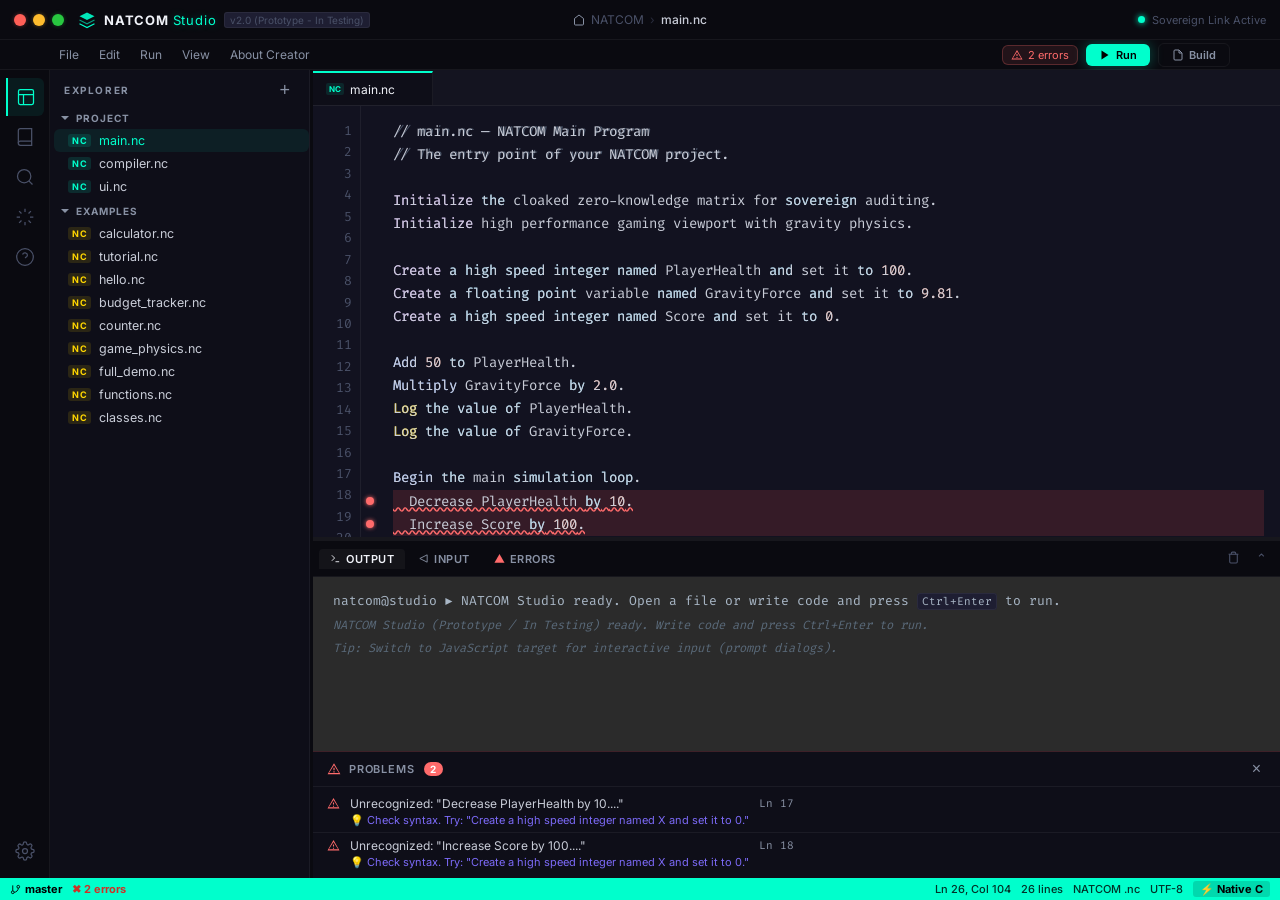
==== commit 45144e0e: "chore: added prototype testing notices to UI and About page" ====
--- a/ui/index.html
+++ b/ui/index.html
@@ -25,7 +25,7 @@
                 <path d="M2 12L12 17L22 12" stroke="#00ffcc" stroke-width="1.5" fill="none" opacity="0.6"/>
             </svg>
             <span class="brand-name">NATCOM <span class="brand-studio">Studio</span></span>
-            <span class="brand-version">v2.0</span>
+            <span class="brand-version">v2.0 (Prototype - In Testing)</span>
         </div>
     </div>
     <div class="titlebar-center">
@@ -83,6 +83,9 @@
         <button class="activity-btn" id="act-search" onclick="switchActivity('search')" title="Search">
             <svg width="20" height="20" viewBox="0 0 24 24" fill="none" stroke="currentColor" stroke-width="1.5"><circle cx="11" cy="11" r="8"/><path d="m21 21-4.35-4.35"/></svg>
         </button>
+        <button class="activity-btn" id="act-ai" onclick="switchActivity('ai')" title="AI Code Generator">
+            <svg width="20" height="20" viewBox="0 0 24 24" fill="none" stroke="currentColor" stroke-width="1.5"><path d="M12 2v4M12 18v4M4.93 4.93l2.83 2.83M16.24 16.24l2.83 2.83M2 12h4M18 12h4M4.93 19.07l2.83-2.83M16.24 7.76l2.83-2.83"/></svg>
+        </button>
         <button class="activity-btn" id="act-cheatsheet" onclick="switchActivity('cheatsheet')" title="Language Reference">
             <svg width="20" height="20" viewBox="0 0 24 24" fill="none" stroke="currentColor" stroke-width="1.5"><circle cx="12" cy="12" r="10"/><path d="M9.09 9a3 3 0 0 1 5.83 1c0 2-3 3-3 3"/><line x1="12" y1="17" x2="12.01" y2="17"/></svg>
         </button>
@@ -203,6 +206,23 @@
                 <input type="text" class="search-input" placeholder="Search in all files..." id="searchInput" oninput="searchCode()">
             </div>
             <div id="search-results" class="search-results"></div>
+        </div>
+
+        <!-- AI GENERATOR -->
+        <div class="panel" id="panel-ai">
+            <div class="panel-header"><span>AI CODE GENERATOR</span></div>
+            <div style="padding: 12px; display: flex; flex-direction: column; gap: 12px;">
+                <p style="font-size: 11px; color: var(--tx2); line-height: 1.4; margin: 0;">
+                    Enter your Gemini API Key and describe what you want to build. The AI will write pure NATCOM English-code.
+                </p>
+                <input type="password" id="gemini-api-key" placeholder="Gemini API Key..." class="search-input">
+                <textarea id="ai-prompt" placeholder="E.g. Create a calculator that adds two numbers..." rows="6" class="search-input" style="resize: vertical; font-family: var(--font-ui);"></textarea>
+                <button onclick="generateAICode()" class="run-btn" style="width: 100%; justify-content: center;">
+                    <svg width="12" height="12" viewBox="0 0 24 24" fill="currentColor"><path d="M12 2v4M12 18v4M4.93 4.93l2.83 2.83M16.24 16.24l2.83 2.83M2 12h4M18 12h4M4.93 19.07l2.83-2.83M16.24 7.76l2.83-2.83"/></svg>
+                    Generate Code
+                </button>
+                <div id="ai-status" style="font-size: 11px; color: var(--ac); display: none; text-align: center;">Generating...</div>
+            </div>
         </div>
 
         <!-- CHEATSHEET / LANGUAGE REFERENCE -->
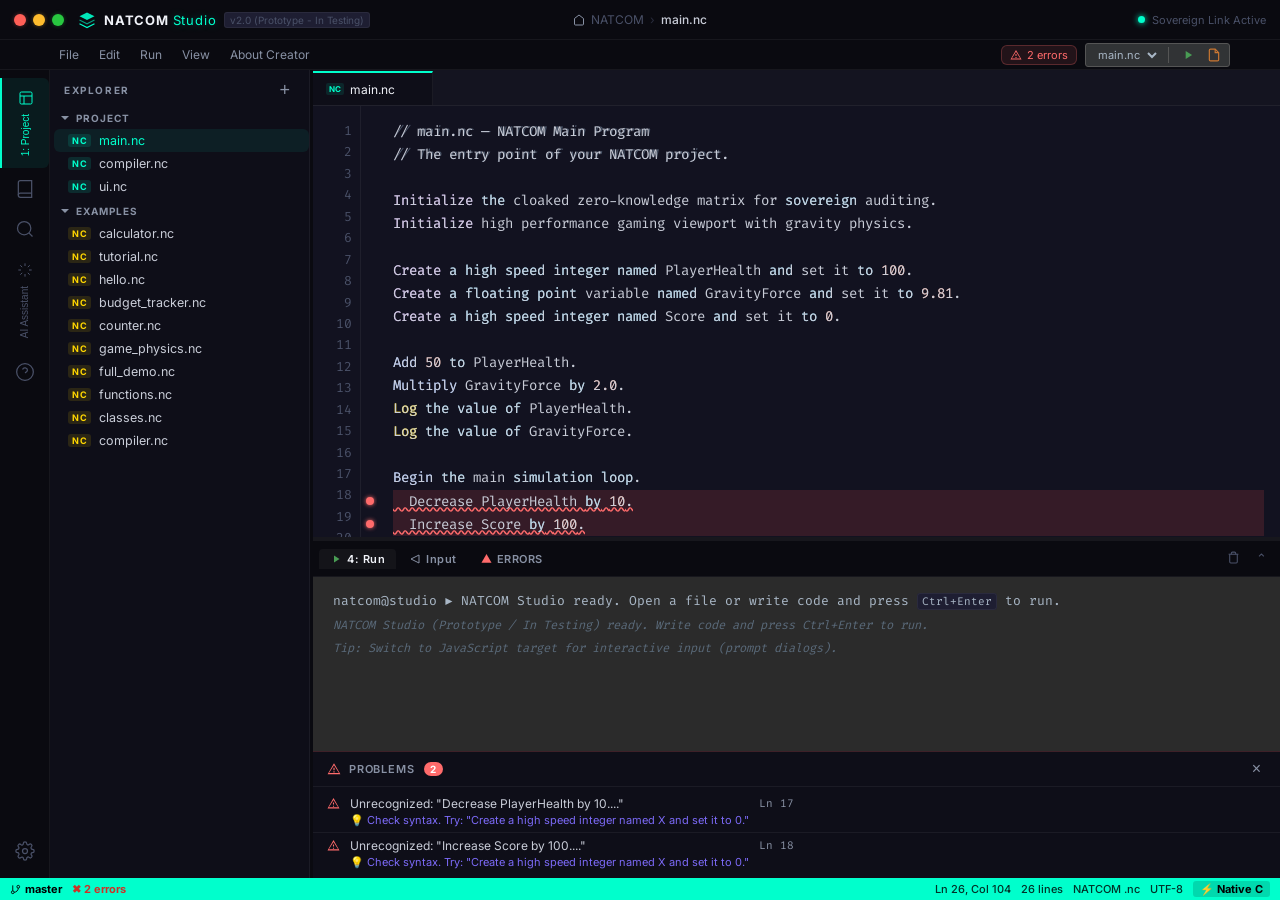
==== commit 93a477b8: "feat: added COBOL tribute, enhanced creator page elegance, added bootstrapped compiler simulation" ====
--- a/ui/index.html
+++ b/ui/index.html
@@ -58,14 +58,18 @@
             <svg width="12" height="12" viewBox="0 0 24 24" fill="#ff6b6b"><path d="M12 2L1 21h22L12 2zm0 3.5L20.5 19h-17L12 5.5zM11 10v4h2v-4h-2zm0 6v2h2v-2h-2z"/></svg>
             <span id="errorCount">0 errors</span>
         </div>
-        <button class="run-btn" onclick="runCode()" id="runBtn">
-            <svg width="12" height="12" viewBox="0 0 24 24" fill="currentColor"><path d="M5 3L19 12L5 21V3Z"/></svg>
-            Run
-        </button>
-        <button class="build-btn" onclick="buildCode()" id="buildBtn">
-            <svg width="12" height="12" viewBox="0 0 24 24" fill="none" stroke="currentColor" stroke-width="2"><path d="M14 2H6a2 2 0 0 0-2 2v16a2 2 0 0 0 2 2h12a2 2 0 0 0 2-2V8z"/><polyline points="14 2 14 8 20 8"/></svg>
-            Build
-        </button>
+        <div style="display: flex; align-items: center; background: #313335; border: 1px solid #555555; padding: 2px 4px; border-radius: 3px; gap: 4px;">
+            <select style="background: transparent; border: none; color: #A9B7C6; outline: none; font-size: 11px; font-family: var(--font-ui); cursor: pointer; padding: 0 4px;">
+                <option>main.nc</option>
+            </select>
+            <div style="width: 1px; height: 16px; background: #555555; margin: 0 4px;"></div>
+            <button class="run-btn" onclick="runCode()" id="runBtn" title="Run 'main.nc' (Shift+F10)" style="background: transparent; border: none; box-shadow: none; padding: 2px 4px; border-radius: 2px; cursor: pointer;">
+                <svg width="14" height="14" viewBox="0 0 24 24" fill="#499C54"><path d="M8 5v14l11-7z"/></svg>
+            </button>
+            <button class="build-btn" onclick="buildCode()" id="buildBtn" title="Build 'main.nc' (Ctrl+F9)" style="background: transparent; border: none; box-shadow: none; padding: 2px 4px; border-radius: 2px; cursor: pointer;">
+                <svg width="14" height="14" viewBox="0 0 24 24" fill="none" stroke="#CC7832" stroke-width="2"><path d="M14 2H6a2 2 0 0 0-2 2v16a2 2 0 0 0 2 2h12a2 2 0 0 0 2-2V8z"/><polyline points="14 2 14 8 20 8"/></svg>
+            </button>
+        </div>
     </div>
 </div>
 
@@ -74,8 +78,9 @@
 
     <!-- ACTIVITY BAR -->
     <div class="activity-bar">
-        <button class="activity-btn active" id="act-explorer" onclick="switchActivity('explorer')" title="Explorer (Ctrl+B)">
-            <svg width="20" height="20" viewBox="0 0 24 24" fill="none" stroke="currentColor" stroke-width="1.5"><rect x="3" y="3" width="18" height="18" rx="2"/><path d="M3 9h18M9 21V9"/></svg>
+        <button class="activity-btn active" id="act-explorer" onclick="switchActivity('explorer')" title="Project (Alt+1)" style="flex-direction: column; width: 100%; height: auto; padding: 12px 0; font-size: 10px; gap: 4px;">
+            <svg width="16" height="16" viewBox="0 0 24 24" fill="none" stroke="currentColor" stroke-width="1.5"><rect x="3" y="3" width="18" height="18" rx="2"/><path d="M3 9h18M9 21V9"/></svg>
+            <span style="writing-mode: vertical-rl; transform: rotate(180deg); margin-top: 4px;">1: Project</span>
         </button>
         <button class="activity-btn" id="act-examples" onclick="switchActivity('examples')" title="Examples">
             <svg width="20" height="20" viewBox="0 0 24 24" fill="none" stroke="currentColor" stroke-width="1.5"><path d="M4 19.5A2.5 2.5 0 0 1 6.5 17H20"/><path d="M6.5 2H20v20H6.5A2.5 2.5 0 0 1 4 19.5v-15A2.5 2.5 0 0 1 6.5 2z"/></svg>
@@ -83,8 +88,9 @@
         <button class="activity-btn" id="act-search" onclick="switchActivity('search')" title="Search">
             <svg width="20" height="20" viewBox="0 0 24 24" fill="none" stroke="currentColor" stroke-width="1.5"><circle cx="11" cy="11" r="8"/><path d="m21 21-4.35-4.35"/></svg>
         </button>
-        <button class="activity-btn" id="act-ai" onclick="switchActivity('ai')" title="AI Code Generator">
-            <svg width="20" height="20" viewBox="0 0 24 24" fill="none" stroke="currentColor" stroke-width="1.5"><path d="M12 2v4M12 18v4M4.93 4.93l2.83 2.83M16.24 16.24l2.83 2.83M2 12h4M18 12h4M4.93 19.07l2.83-2.83M16.24 7.76l2.83-2.83"/></svg>
+        <button class="activity-btn" id="act-ai" onclick="switchActivity('ai')" title="AI Assistant" style="flex-direction: column; width: 100%; height: auto; padding: 12px 0; font-size: 10px; gap: 4px;">
+            <svg width="16" height="16" viewBox="0 0 24 24" fill="none" stroke="currentColor" stroke-width="1.5"><path d="M12 2v4M12 18v4M4.93 4.93l2.83 2.83M16.24 16.24l2.83 2.83M2 12h4M18 12h4M4.93 19.07l2.83-2.83M16.24 7.76l2.83-2.83"/></svg>
+            <span style="writing-mode: vertical-rl; transform: rotate(180deg); margin-top: 4px;">AI Assistant</span>
         </button>
         <button class="activity-btn" id="act-cheatsheet" onclick="switchActivity('cheatsheet')" title="Language Reference">
             <svg width="20" height="20" viewBox="0 0 24 24" fill="none" stroke="currentColor" stroke-width="1.5"><circle cx="12" cy="12" r="10"/><path d="M9.09 9a3 3 0 0 1 5.83 1c0 2-3 3-3 3"/><line x1="12" y1="17" x2="12.01" y2="17"/></svg>
@@ -154,6 +160,9 @@
                         </div>
                         <div class="tree-item" onclick="loadBuiltin('classes')" id="fi-classes">
                             <span class="fi-icon ex-icon">NC</span> classes.nc
+                        </div>
+                        <div class="tree-item" onclick="loadBuiltin('compiler')" id="fi-compiler">
+                            <span class="fi-icon ex-icon">NC</span> compiler.nc
                         </div>
                     </div>
                 </div>
@@ -195,6 +204,10 @@
                 <div class="ex-card" onclick="loadBuiltin('classes')">
                     <div class="ex-icon-wrap">🏗️</div>
                     <div><div class="ex-title">Classes &amp; OOP</div><div class="ex-desc">Classes &amp; objects in English</div></div>
+                </div>
+                <div class="ex-card" onclick="loadBuiltin('compiler')">
+                    <div class="ex-icon-wrap">♾️</div>
+                    <div><div class="ex-title">Compiler</div><div class="ex-desc">Bootstrapped metacompiler simulation</div></div>
                 </div>
             </div>
         </div>
@@ -369,13 +382,13 @@
         <!-- TERMINAL -->
         <div class="terminal-panel" id="terminalPanel">
             <div class="terminal-tabs">
-                <div class="term-tab active" id="tabOutput" onclick="switchTermTab('output')">
-                    <svg width="11" height="11" viewBox="0 0 24 24" fill="none" stroke="currentColor" stroke-width="2"><polyline points="4 17 10 11 4 5"/><line x1="12" y1="19" x2="20" y2="19"/></svg>
-                    OUTPUT
-                </div>
-                <div class="term-tab" id="tabInput" onclick="switchTermTab('input')">
-                    <svg width="11" height="11" viewBox="0 0 24 24" fill="none" stroke="currentColor" stroke-width="2"><path d="M20 4L4 12L20 20V4Z"/></svg>
-                    INPUT
+                <div class="term-tab active" id="tabOutput" onclick="switchTermTab('output')" style="font-size: 11px;">
+                    <svg width="12" height="12" viewBox="0 0 24 24" fill="#499C54"><path d="M8 5v14l11-7z"/></svg>
+                    4: Run
+                </div>
+                <div class="term-tab" id="tabInput" onclick="switchTermTab('input')" style="font-size: 11px;">
+                    <svg width="12" height="12" viewBox="0 0 24 24" fill="none" stroke="currentColor" stroke-width="2"><path d="M20 4L4 12L20 20V4Z"/></svg>
+                    Input
                 </div>
                 <div class="term-tab" id="errTab" onclick="switchToErrorTab()" style="display:none">
                     <svg width="11" height="11" viewBox="0 0 24 24" fill="#ff6b6b"><path d="M12 2L1 21h22L12 2z"/></svg>
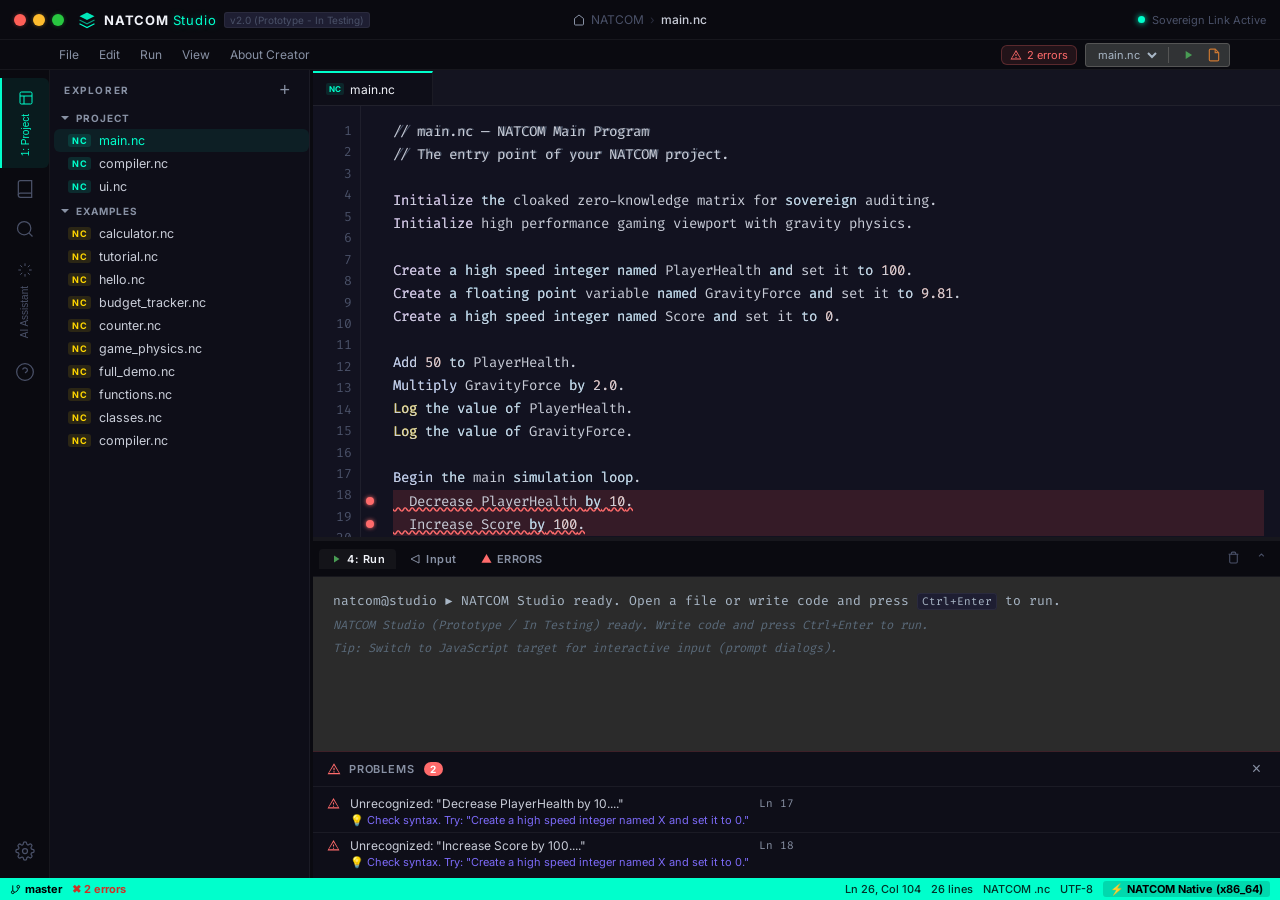
==== commit 3dcafe05: "chore: updated UI to use NATCOM Web Engine and NATCOM Native instead of JavaScript/C terminology" ====
--- a/ui/index.html
+++ b/ui/index.html
@@ -316,8 +316,8 @@
                     <div class="sg-title">COMPILER</div>
                     <div class="setting-item"><span>Target</span>
                         <select class="setting-select" id="targetSelect" onchange="updateStatusTarget()">
-                            <option value="c">Native C (-O3)</option>
-                            <option value="js">JavaScript</option>
+                            <option value="c">NATCOM Native (x86_64)</option>
+                            <option value="js">NATCOM Web Engine</option>
                         </select>
                     </div>
                 </div>
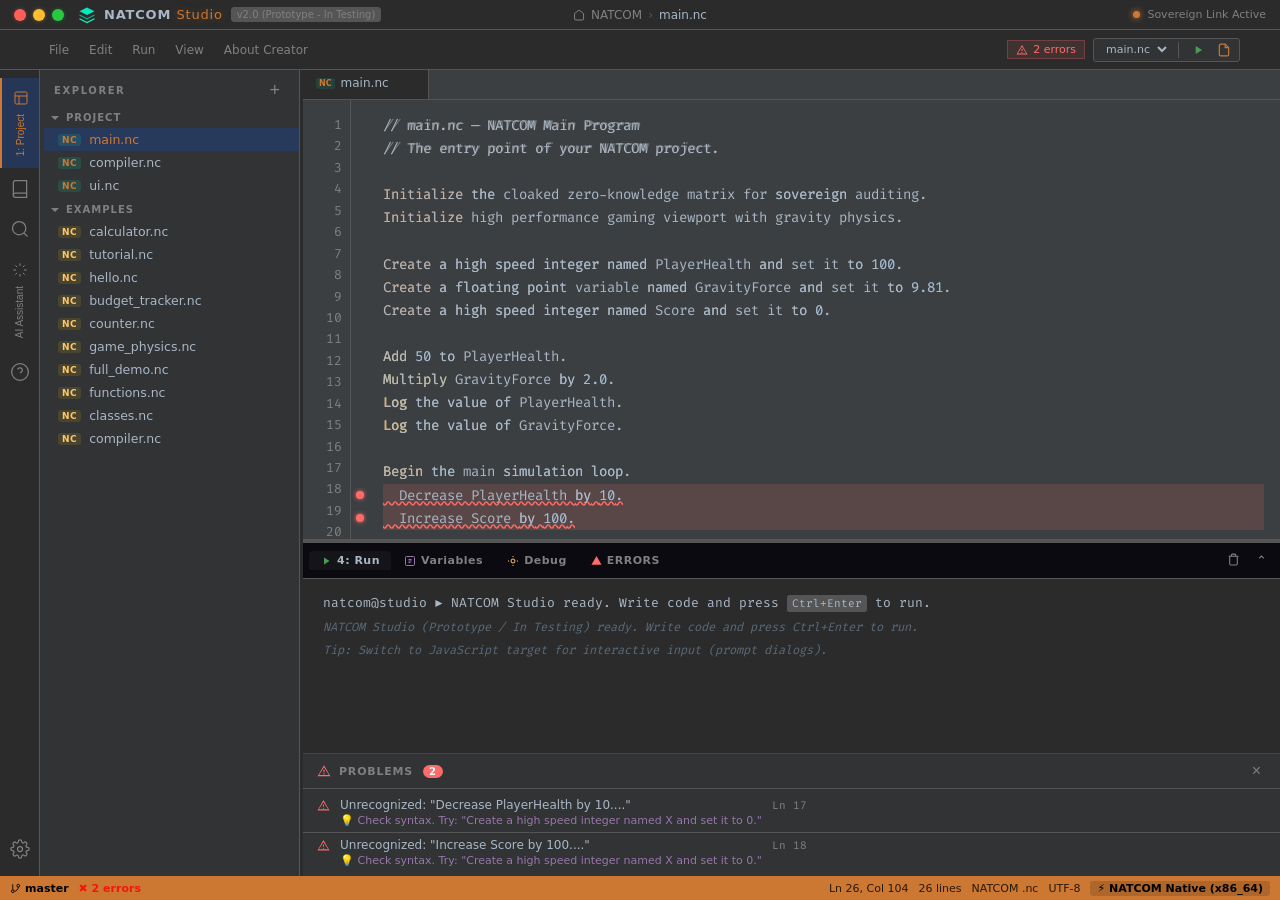
==== commit 4b214a2a: "Finish API usage stats, add bootstrap.nc, refine UI" ====
--- a/ui/index.html
+++ b/ui/index.html
@@ -224,17 +224,74 @@
         <!-- AI GENERATOR -->
         <div class="panel" id="panel-ai">
             <div class="panel-header"><span>AI CODE GENERATOR</span></div>
-            <div style="padding: 12px; display: flex; flex-direction: column; gap: 12px;">
-                <p style="font-size: 11px; color: var(--tx2); line-height: 1.4; margin: 0;">
-                    Enter your Gemini API Key and describe what you want to build. The AI will write pure NATCOM English-code.
-                </p>
-                <input type="password" id="gemini-api-key" placeholder="Gemini API Key..." class="search-input">
-                <textarea id="ai-prompt" placeholder="E.g. Create a calculator that adds two numbers..." rows="6" class="search-input" style="resize: vertical; font-family: var(--font-ui);"></textarea>
-                <button onclick="generateAICode()" class="run-btn" style="width: 100%; justify-content: center;">
-                    <svg width="12" height="12" viewBox="0 0 24 24" fill="currentColor"><path d="M12 2v4M12 18v4M4.93 4.93l2.83 2.83M16.24 16.24l2.83 2.83M2 12h4M18 12h4M4.93 19.07l2.83-2.83M16.24 7.76l2.83-2.83"/></svg>
-                    Generate Code
+            <div style="padding: 12px; display: flex; flex-direction: column; gap: 10px;">
+
+                <!-- API Key Row -->
+                <div style="display:flex;align-items:center;gap:6px;">
+                    <div style="position:relative;flex:1;">
+                        <input type="password" id="gemini-api-key" placeholder="Gemini API Key (AIza...)" class="search-input" style="padding-right:32px;" oninput="validateApiKey()">
+                        <span id="api-key-status" style="position:absolute;right:8px;top:50%;transform:translateY(-50%);font-size:13px;cursor:default;" title="Key status">⬜</span>
+                    </div>
+                    <button onclick="toggleApiKeyVisibility()" class="term-btn" title="Show/hide key" style="flex-shrink:0;padding:6px 8px;border:1px solid var(--border);border-radius:4px;">👁</button>
+                </div>
+
+                <!-- Model selector -->
+                <select id="ai-model" class="setting-select" style="font-size:11px;">
+                    <option value="gemini-2.0-flash">Gemini 2.0 Flash ⚡ (Recommended)</option>
+                    <option value="gemini-1.5-flash">Gemini 1.5 Flash</option>
+                    <option value="gemini-1.5-pro">Gemini 1.5 Pro (slower, smarter)</option>
+                </select>
+
+                <!-- Prompt -->
+                <textarea id="ai-prompt" placeholder="Describe what you want to build in NATCOM…&#10;E.g. A calculator that asks for two numbers and shows the sum, difference, product and quotient." rows="5" class="search-input" style="resize: vertical; font-family: var(--font-ui); line-height:1.5;"></textarea>
+
+                <!-- Generate button -->
+                <button onclick="generateAICode()" id="ai-gen-btn" class="run-btn" style="width: 100%; justify-content: center; gap:6px;">
+                    <svg width="12" height="12" viewBox="0 0 24 24" fill="currentColor"><path d="M12 2l3.09 6.26L22 9.27l-5 4.87 1.18 6.88L12 17.77l-6.18 3.25L7 14.14 2 9.27l6.91-1.01L12 2z"/></svg>
+                    Generate NATCOM Code
                 </button>
-                <div id="ai-status" style="font-size: 11px; color: var(--ac); display: none; text-align: center;">Generating...</div>
+
+                <!-- Status bar -->
+                <div id="ai-status" style="font-size:11px;color:var(--ac);display:none;text-align:center;padding:4px;border-radius:4px;background:var(--ac-dim);">
+                    <span id="ai-status-text">Generating…</span>
+                </div>
+
+                <!-- API Usage Stats -->
+                <div class="ai-usage-box" id="ai-usage-box" style="display:none;">
+                    <div class="ai-usage-title">📊 API Usage — This Session</div>
+                    <div class="ai-usage-grid">
+                        <div class="ai-usage-item">
+                            <div class="ai-usage-val" id="usage-requests">0</div>
+                            <div class="ai-usage-lbl">Requests</div>
+                        </div>
+                        <div class="ai-usage-item">
+                            <div class="ai-usage-val" id="usage-input-tokens">0</div>
+                            <div class="ai-usage-lbl">Input Tokens</div>
+                        </div>
+                        <div class="ai-usage-item">
+                            <div class="ai-usage-val" id="usage-output-tokens">0</div>
+                            <div class="ai-usage-lbl">Output Tokens</div>
+                        </div>
+                        <div class="ai-usage-item">
+                            <div class="ai-usage-val" id="usage-total-tokens">0</div>
+                            <div class="ai-usage-lbl">Total Tokens</div>
+                        </div>
+                    </div>
+                    <div style="margin-top:8px;">
+                        <div style="display:flex;justify-content:space-between;font-size:10px;color:var(--tx3);margin-bottom:4px;">
+                            <span>Session quota</span><span id="usage-pct">0%</span>
+                        </div>
+                        <div class="ai-usage-bar"><div class="ai-usage-bar-fill" id="usage-bar-fill"></div></div>
+                    </div>
+                    <div style="font-size:10px;color:var(--tx3);margin-top:6px;" id="usage-model-info"></div>
+                </div>
+
+                <!-- Request History -->
+                <div id="ai-history" style="display:none;">
+                    <div style="font-size:10px;color:var(--tx3);margin-bottom:4px;letter-spacing:.5px;">RECENT GENERATIONS</div>
+                    <div id="ai-history-list" style="display:flex;flex-direction:column;gap:4px;max-height:120px;overflow-y:auto;scrollbar-width:thin;"></div>
+                </div>
+
             </div>
         </div>
 
@@ -386,9 +443,13 @@
                     <svg width="12" height="12" viewBox="0 0 24 24" fill="#499C54"><path d="M8 5v14l11-7z"/></svg>
                     4: Run
                 </div>
-                <div class="term-tab" id="tabInput" onclick="switchTermTab('input')" style="font-size: 11px;">
-                    <svg width="12" height="12" viewBox="0 0 24 24" fill="none" stroke="currentColor" stroke-width="2"><path d="M20 4L4 12L20 20V4Z"/></svg>
-                    Input
+                <div class="term-tab" id="tabVars" onclick="switchTermTab('vars')" style="font-size: 11px;">
+                    <svg width="12" height="12" viewBox="0 0 24 24" fill="none" stroke="#9876AA" stroke-width="2"><rect x="3" y="3" width="18" height="18" rx="2"/><path d="M9 9h6M9 12h6M9 15h4"/></svg>
+                    Variables
+                </div>
+                <div class="term-tab" id="tabDebug" onclick="switchTermTab('debug')" style="font-size: 11px;">
+                    <svg width="12" height="12" viewBox="0 0 24 24" fill="none" stroke="#FFC66D" stroke-width="2"><circle cx="12" cy="12" r="4"/><path d="M12 2v2M12 20v2M2 12h2M20 12h2"/></svg>
+                    Debug
                 </div>
                 <div class="term-tab" id="errTab" onclick="switchToErrorTab()" style="display:none">
                     <svg width="11" height="11" viewBox="0 0 24 24" fill="#ff6b6b"><path d="M12 2L1 21h22L12 2z"/></svg>
@@ -405,8 +466,25 @@
             <div id="terminal" class="terminal-body">
                 <div class="term-line system">
                     <span class="term-prompt">natcom@studio</span><span class="term-arr">▶</span>
-                    <span class="term-msg">NATCOM Studio ready. Open a file or write code and press <kbd>Ctrl+Enter</kbd> to run.</span>
-                </div>
+                    <span class="term-msg">NATCOM Studio ready. Write code and press <kbd>Ctrl+Enter</kbd> to run.</span>
+                </div>
+            </div>
+
+            <!-- VARIABLES PANEL -->
+            <div id="terminalVarsArea" class="terminal-body vars-panel" style="display:none;">
+                <div class="vars-header">
+                    <span class="vars-header-col">Name</span>
+                    <span class="vars-header-col">Type</span>
+                    <span class="vars-header-col">Value</span>
+                </div>
+                <div id="varsTable">
+                    <div class="vars-empty">Run a program to inspect variables.</div>
+                </div>
+            </div>
+
+            <!-- DEBUG LOG PANEL -->
+            <div id="terminalDebugArea" class="terminal-body" style="display:none; font-size:11px;">
+                <div class="vars-empty" id="debugLog">Debug log will appear here when a program runs.</div>
             </div>
 
             <div id="terminalInputArea" class="terminal-body" style="display:none; padding: 0;">
--- a/ui/style.css
+++ b/ui/style.css
@@ -3,55 +3,55 @@
    Full VS Code / JetBrains inspired design
    ===================================================================== */
 :root {
-  --bg0:       #0a0a10;
-  --bg1:       #0e0e18;
-  --bg2:       #121220;
-  --bg3:       #181828;
-  --bg4:       #1e1e32;
-  --bg-hover:  rgba(255,255,255,0.045);
-  --bg-active: rgba(0,255,204,0.07);
-  --bg-tab:    #141420;
-  --bg-tab-a:  #0e0e18;
-
-  --ac:        #00ffcc;
-  --ac-dim:    rgba(0,255,204,0.12);
-  --ac-glow:   rgba(0,255,204,0.3);
-  --ac2:       #7c6af7;
-  --ac3:       #f7a06a;
-  --ac-red:    #ff6b6b;
-  --ac-yellow: #ffd700;
-
-  --tx0: #f0f2f8;
-  --tx1: #c9cdd8;
-  --tx2: #8891a4;
-  --tx3: #4a5168;
-  --tx4: #2a2d3e;
+  --bg0:       #2B2B2B;
+  --bg1:       #313335;
+  --bg2:       #3C3F41;
+  --bg3:       #4E5254;
+  --bg4:       #555555;
+  --bg-hover:  rgba(255,255,255,0.1);
+  --bg-active: rgba(33,66,131,0.5); /* Darcula Selection Blue */
+  --bg-tab:    #3C3F41;
+  --bg-tab-a:  #2B2B2B;
+
+  --ac:        #CC7832; /* Darcula Orange */
+  --ac-dim:    rgba(204, 120, 50, 0.2);
+  --ac-glow:   rgba(204, 120, 50, 0.4);
+  --ac2:       #9876AA; /* Darcula Purple */
+  --ac3:       #6897BB; /* Darcula Blue/Number */
+  --ac-red:    #FF6B68;
+  --ac-yellow: #FFC66D; /* Darcula Yellow/Function */
+
+  --tx0: #A9B7C6;
+  --tx1: #A9B7C6;
+  --tx2: #808080;
+  --tx3: #808080;
+  --tx4: #555555;
 
   /* Syntax */
-  --sy-kw:   #c792ea;
-  --sy-str:  #c3e88d;
-  --sy-num:  #f78c6c;
-  --sy-cmt:  #4a5568;
-  --sy-fn:   #82aaff;
-  --sy-var:  #eeffff;
-  --sy-op:   #89ddff;
-  --sy-bool: #ff9cac;
-  --sy-io:   #ffd700;
-  --sy-err:  rgba(255,80,80,0.15);
-  --sy-warn: rgba(255,200,0,0.12);
-
-  --border:   rgba(255,255,255,0.055);
-  --border-a: rgba(0,255,204,0.28);
-  --radius:   6px;
-  --font-ui:  'Inter', -apple-system, sans-serif;
-  --font-code:'Fira Code', 'Consolas', monospace;
-
-  --titlebar-h: 40px;
-  --menubar-h:  30px;
-  --activity-w: 50px;
+  --sy-kw:   #CC7832; /* Keyword */
+  --sy-str:  #6A8759; /* String */
+  --sy-num:  #6897BB; /* Number */
+  --sy-cmt:  #808080; /* Comment */
+  --sy-fn:   #FFC66D; /* Function */
+  --sy-var:  #A9B7C6; /* Variable */
+  --sy-op:   #A9B7C6; /* Operator */
+  --sy-bool: #CC7832; /* Boolean */
+  --sy-io:   #FFC66D;
+  --sy-err:  rgba(255,107,104,0.15);
+  --sy-warn: rgba(204,120,50,0.15);
+
+  --border:   #555555;
+  --border-a: #777777;
+  --radius:   0px; /* PyCharm is quite sharp */
+  --font-ui:  system-ui, -apple-system, 'Segoe UI', Roboto, Helvetica, Arial, sans-serif;
+  --font-code: 'JetBrains Mono', 'Fira Code', 'Consolas', monospace;
+
+  --titlebar-h: 30px;
+  --menubar-h:  40px;
+  --activity-w: 40px;
   --sidebar-w:  260px;
-  --statusbar-h:22px;
-  --tab-h:      36px;
+  --statusbar-h: 24px;
+  --tab-h:      30px;
   --terminal-h: 210px;
 }
 
@@ -387,9 +387,147 @@
   cursor: pointer; padding: 0 4px; line-height: 1; flex-shrink: 0;
   transition: color .2s;
 }
-.egg-close:hover { color: #d4a853; }
-
-
-
-
-
+.egg-close:hover { color: #d4a853; }/* ======================== INLINE TERMINAL INPUT (PyCharm-style) ======================== */
+.term-input-row {
+  display: flex; align-items: center; gap: 8px;
+  padding: 4px 0; animation: fadeUp .15s ease forwards;
+}
+.term-input-arrow {
+  color: #569CD6; font-size: 14px; flex-shrink: 0; font-family: var(--font-code);
+}
+.term-input-prompt-label {
+  color: #9CDCFE; font-size: 13px; font-family: var(--font-code); white-space: nowrap;
+}
+.term-input-field {
+  flex: 1;
+  background: transparent;
+  border: none;
+  border-bottom: 1.5px solid #569CD6;
+  outline: none;
+  color: #E5E5E5;
+  font-family: 'JetBrains Mono', 'Fira Code', monospace;
+  font-size: 13px;
+  padding: 2px 4px;
+  caret-color: #CC7832;
+  min-width: 80px;
+  transition: border-color .2s;
+}
+.term-input-field:focus {
+  border-bottom-color: #CC7832;
+  box-shadow: 0 2px 0 -1px rgba(204,120,50,0.4);
+}
+.term-input-field::placeholder { color: #4A5A6A; }
+.term-input-hint {
+  color: #3A4A5A; font-size: 11px; font-family: var(--font-code);
+  white-space: nowrap; flex-shrink: 0;
+}
+
+/* Type badge in debug output */
+.term-type-badge {
+  display: inline-block;
+  font-size: 9px; font-family: var(--font-code);
+  padding: 0px 5px; border-radius: 3px;
+  margin-right: 4px; letter-spacing: .5px;
+  vertical-align: middle; font-weight: 700;
+}
+.type-int    { background: #214283; color: #6897BB; }
+.type-float  { background: #1a3a24; color: #6A8759; }
+.type-str    { background: #1a3a1a; color: #6A8759; }
+.type-bool   { background: #3a2040; color: #CC7832; }
+.type-fn     { background: #3a2a00; color: #FFC66D; }
+.type-class  { background: #2a1a40; color: #9876AA; }
+.type-obj    { background: #1a2a3a; color: #4EC9B0; }
+
+/* Debug section header */
+.term-debug-header {
+  display: flex; align-items: center; gap: 8px;
+  padding: 6px 0 3px; margin-top: 2px;
+  color: var(--tx3); font-size: 11px; font-family: var(--font-code);
+  border-top: 1px solid #3a3a3a;
+  animation: fadeUp .15s ease forwards;
+}
+.term-debug-header::after {
+  content: ''; flex: 1; height: 1px; background: #3a3a3a;
+}
+
+/* ======================== VARIABLES PANEL ======================== */
+.vars-panel { padding: 0 !important; background: #1e1e26; }
+.vars-header {
+  display: flex; align-items: center; gap: 0;
+  padding: 5px 16px; background: #252530;
+  border-bottom: 1px solid #3a3a4a;
+  font-size: 10px; font-family: var(--font-code);
+  color: var(--tx3); letter-spacing: .5px; text-transform: uppercase;
+  position: sticky; top: 0; z-index: 1;
+}
+.vars-header-col { flex: 1; }
+.vars-header-col:first-child { flex: 0 0 140px; }
+.vars-header-col:nth-child(2) { flex: 0 0 60px; }
+.vars-empty {
+  padding: 20px 16px; color: var(--tx3); font-size: 11px;
+  font-family: var(--font-code); font-style: italic; text-align: center;
+}
+.var-row {
+  display: flex; align-items: center;
+  padding: 5px 16px; border-bottom: 1px solid #2a2a3a;
+  transition: background .1s; cursor: default;
+  animation: fadeUp .12s ease forwards;
+}
+.var-row:hover { background: rgba(255,255,255,0.04); }
+.var-row.var-updated { background: rgba(204,120,50,0.08); }
+.var-name {
+  flex: 0 0 140px; color: #A9B7C6; font-family: var(--font-code);
+  font-size: 12px; white-space: nowrap; overflow: hidden; text-overflow: ellipsis;
+}
+.var-type-col { flex: 0 0 60px; }
+.var-value {
+  flex: 1; color: #9CDCFE; font-family: var(--font-code);
+  font-size: 12px; white-space: nowrap; overflow: hidden; text-overflow: ellipsis;
+}
+.var-value.val-bool  { color: #CC7832; }
+.var-value.val-str   { color: #6A8759; }
+.var-value.val-num   { color: #9CDCFE; }
+
+/* ======================== AI USAGE STATS ======================== */
+.ai-usage-box {
+  background: #1e1e2a;
+  border: 1px solid #3a3a4a;
+  border-radius: 6px;
+  padding: 10px 12px;
+}
+.ai-usage-title {
+  font-size: 10px; color: var(--tx3); letter-spacing: .5px;
+  text-transform: uppercase; margin-bottom: 8px; font-weight: 600;
+}
+.ai-usage-grid {
+  display: grid; grid-template-columns: 1fr 1fr 1fr 1fr; gap: 4px;
+}
+.ai-usage-item {
+  background: #252533; border-radius: 4px; padding: 6px 4px; text-align: center;
+}
+.ai-usage-val {
+  font-size: 15px; font-weight: 700; color: var(--ac);
+  font-family: var(--font-code); line-height: 1.2;
+}
+.ai-usage-lbl {
+  font-size: 9px; color: var(--tx3); margin-top: 2px; white-space: nowrap;
+}
+.ai-usage-bar {
+  height: 4px; background: #3a3a4a; border-radius: 2px; overflow: hidden;
+}
+.ai-usage-bar-fill {
+  height: 100%; background: linear-gradient(90deg, var(--ac), #9876AA);
+  border-radius: 2px; width: 0%; transition: width .4s ease;
+}
+
+/* History items */
+.ai-history-item {
+  display: flex; align-items: center; gap: 8px;
+  padding: 5px 8px; background: #1e1e2a; border: 1px solid #333;
+  border-radius: 4px; cursor: pointer; transition: background .15s;
+  font-size: 11px;
+}
+.ai-history-item:hover { background: #252533; border-color: var(--ac); }
+.ai-history-prompt { flex: 1; color: var(--tx2); white-space: nowrap; overflow: hidden; text-overflow: ellipsis; }
+.ai-history-tokens { color: var(--tx3); font-family: var(--font-code); flex-shrink: 0; font-size: 10px; }
+.ai-history-load { color: var(--ac); font-size: 10px; flex-shrink: 0; }
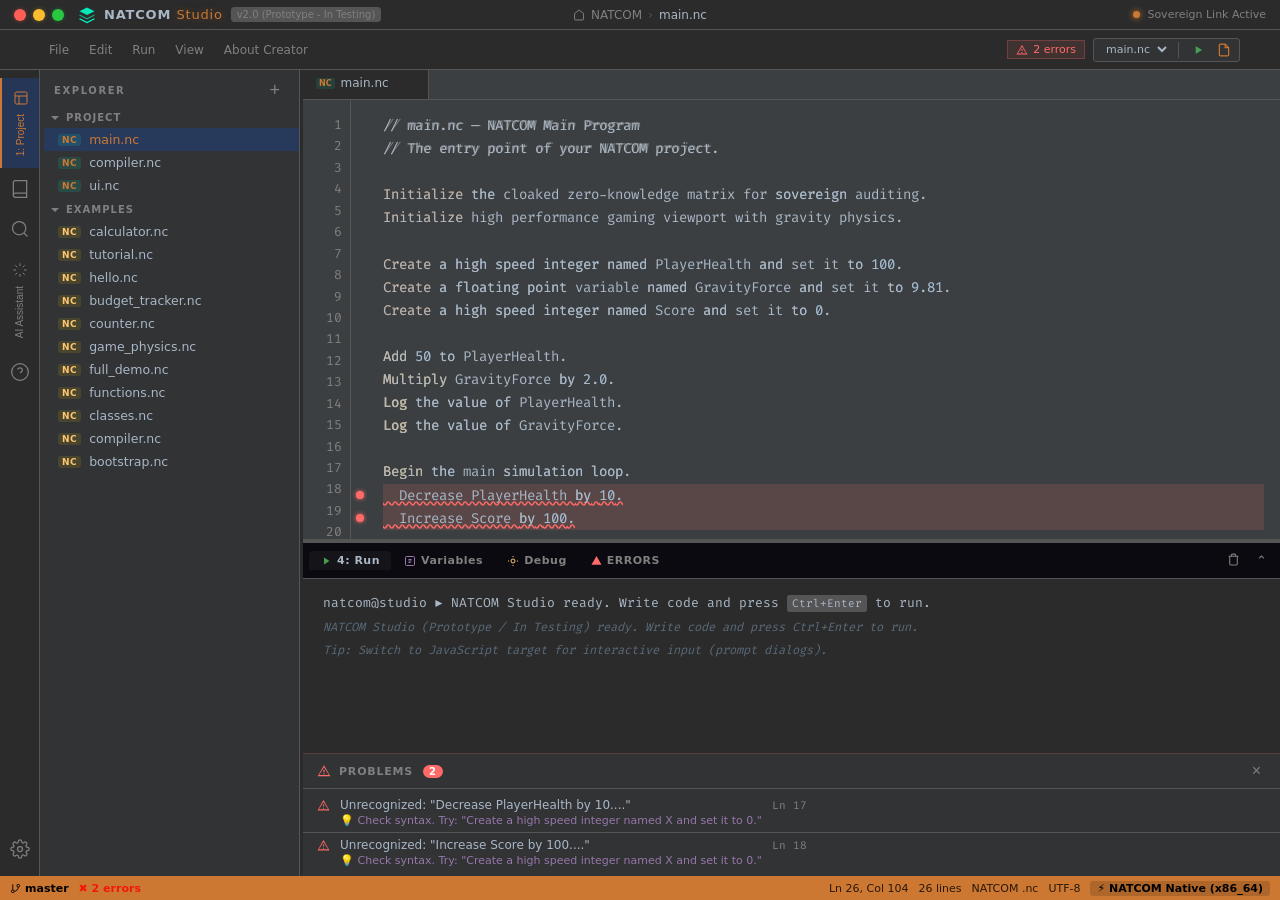
==== commit 2a03c3d0: "Update UI to include bootstrap.nc in examples" ====
--- a/ui/index.html
+++ b/ui/index.html
@@ -48,10 +48,10 @@
 <div class="menubar">
     <div class="menubar-left">
         <button class="menu-item" onclick="newFile()">File</button>
-        <button class="menu-item">Edit</button>
-        <button class="menu-item" onclick="runCode()">Run</button>
-        <button class="menu-item">View</button>
-        <button class="menu-item" onclick="window.open('about.html','_blank')">About Creator</button>
+        <button class="menu-item" onclick="switchActivity('search')" title="Search and Edit">Edit</button>
+        <button class="menu-item" onclick="runCode()" title="Run NATCOM Code">Run</button>
+        <button class="menu-item" onclick="toggleTerminal()" title="Toggle View">View</button>
+        <button class="menu-item" onclick="window.open('about.html','_blank')" title="View Creator Info">About Creator</button>
     </div>
     <div class="menubar-actions">
         <div class="error-badge" id="errorBadge" style="display:none">
@@ -164,6 +164,9 @@
                         <div class="tree-item" onclick="loadBuiltin('compiler')" id="fi-compiler">
                             <span class="fi-icon ex-icon">NC</span> compiler.nc
                         </div>
+                        <div class="tree-item" onclick="loadBuiltin('bootstrap')" id="fi-bootstrap">
+                            <span class="fi-icon ex-icon">NC</span> bootstrap.nc
+                        </div>
                     </div>
                 </div>
             </div>
